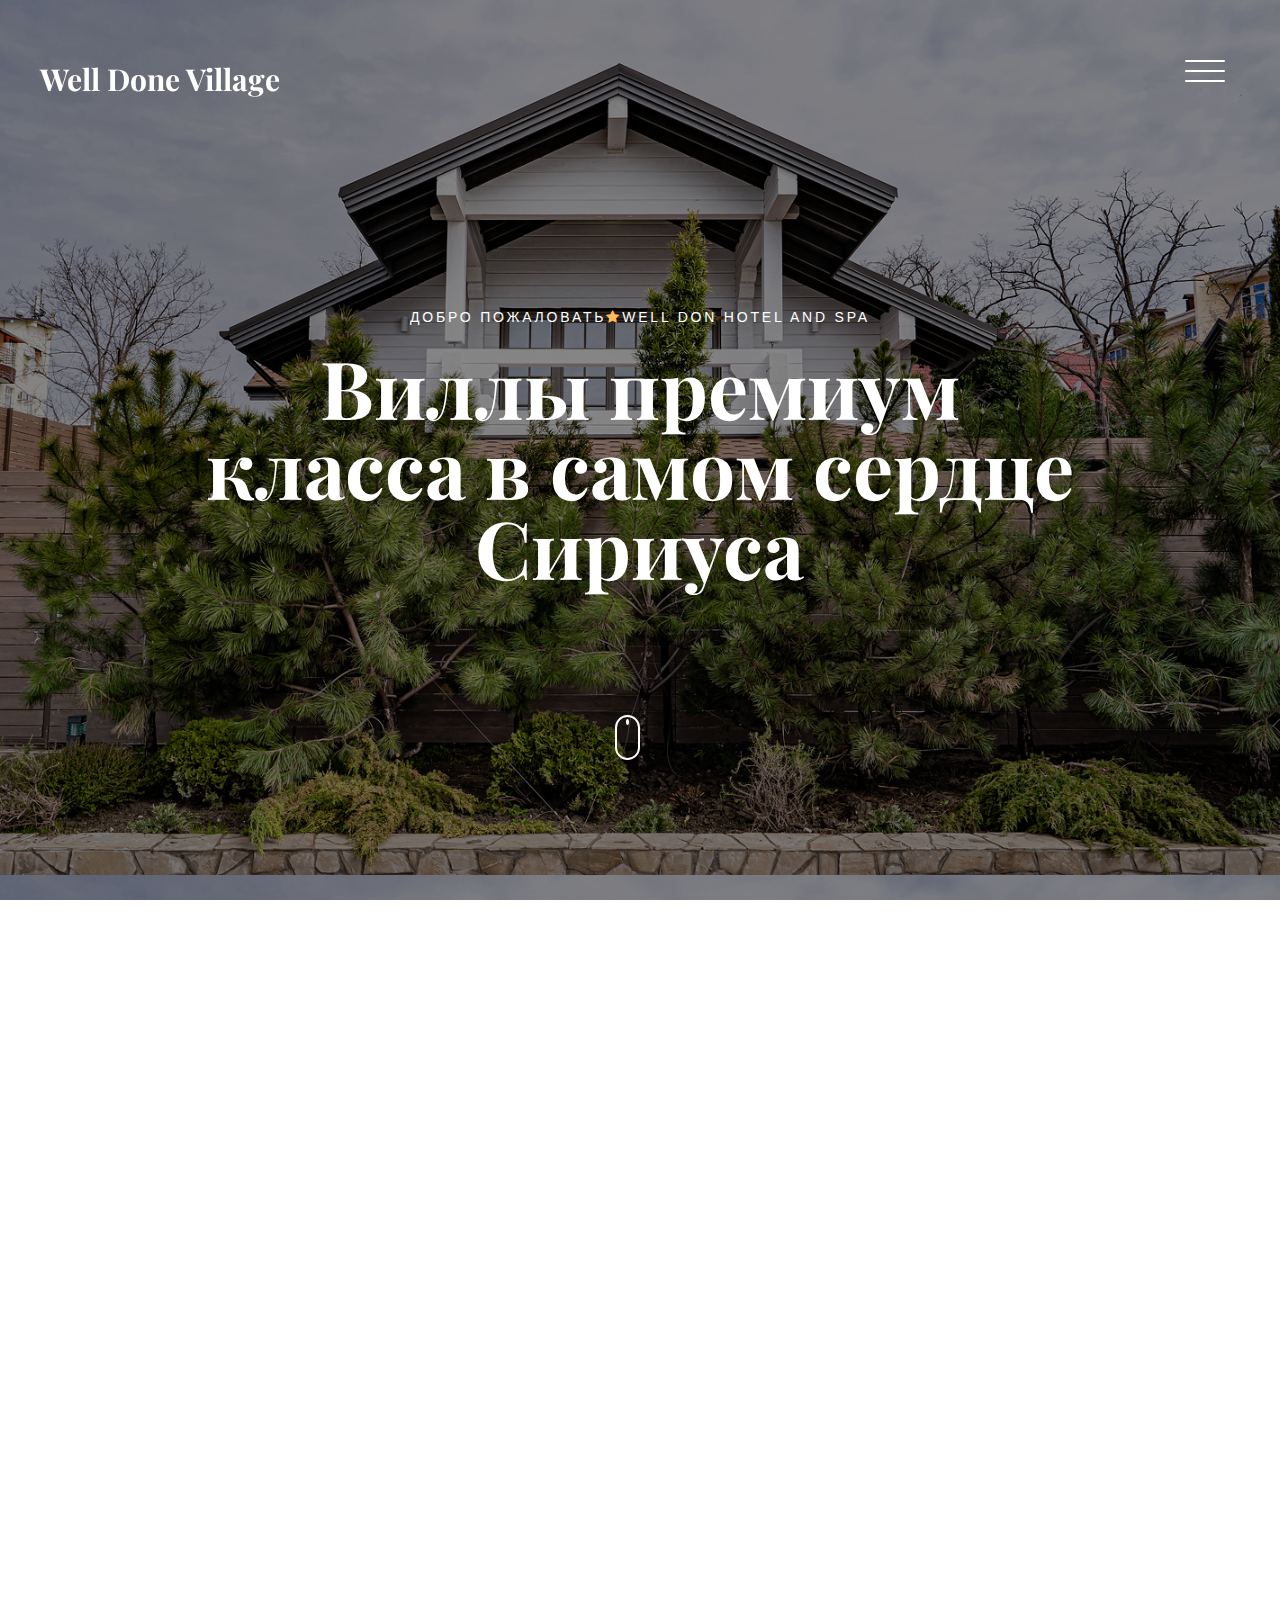
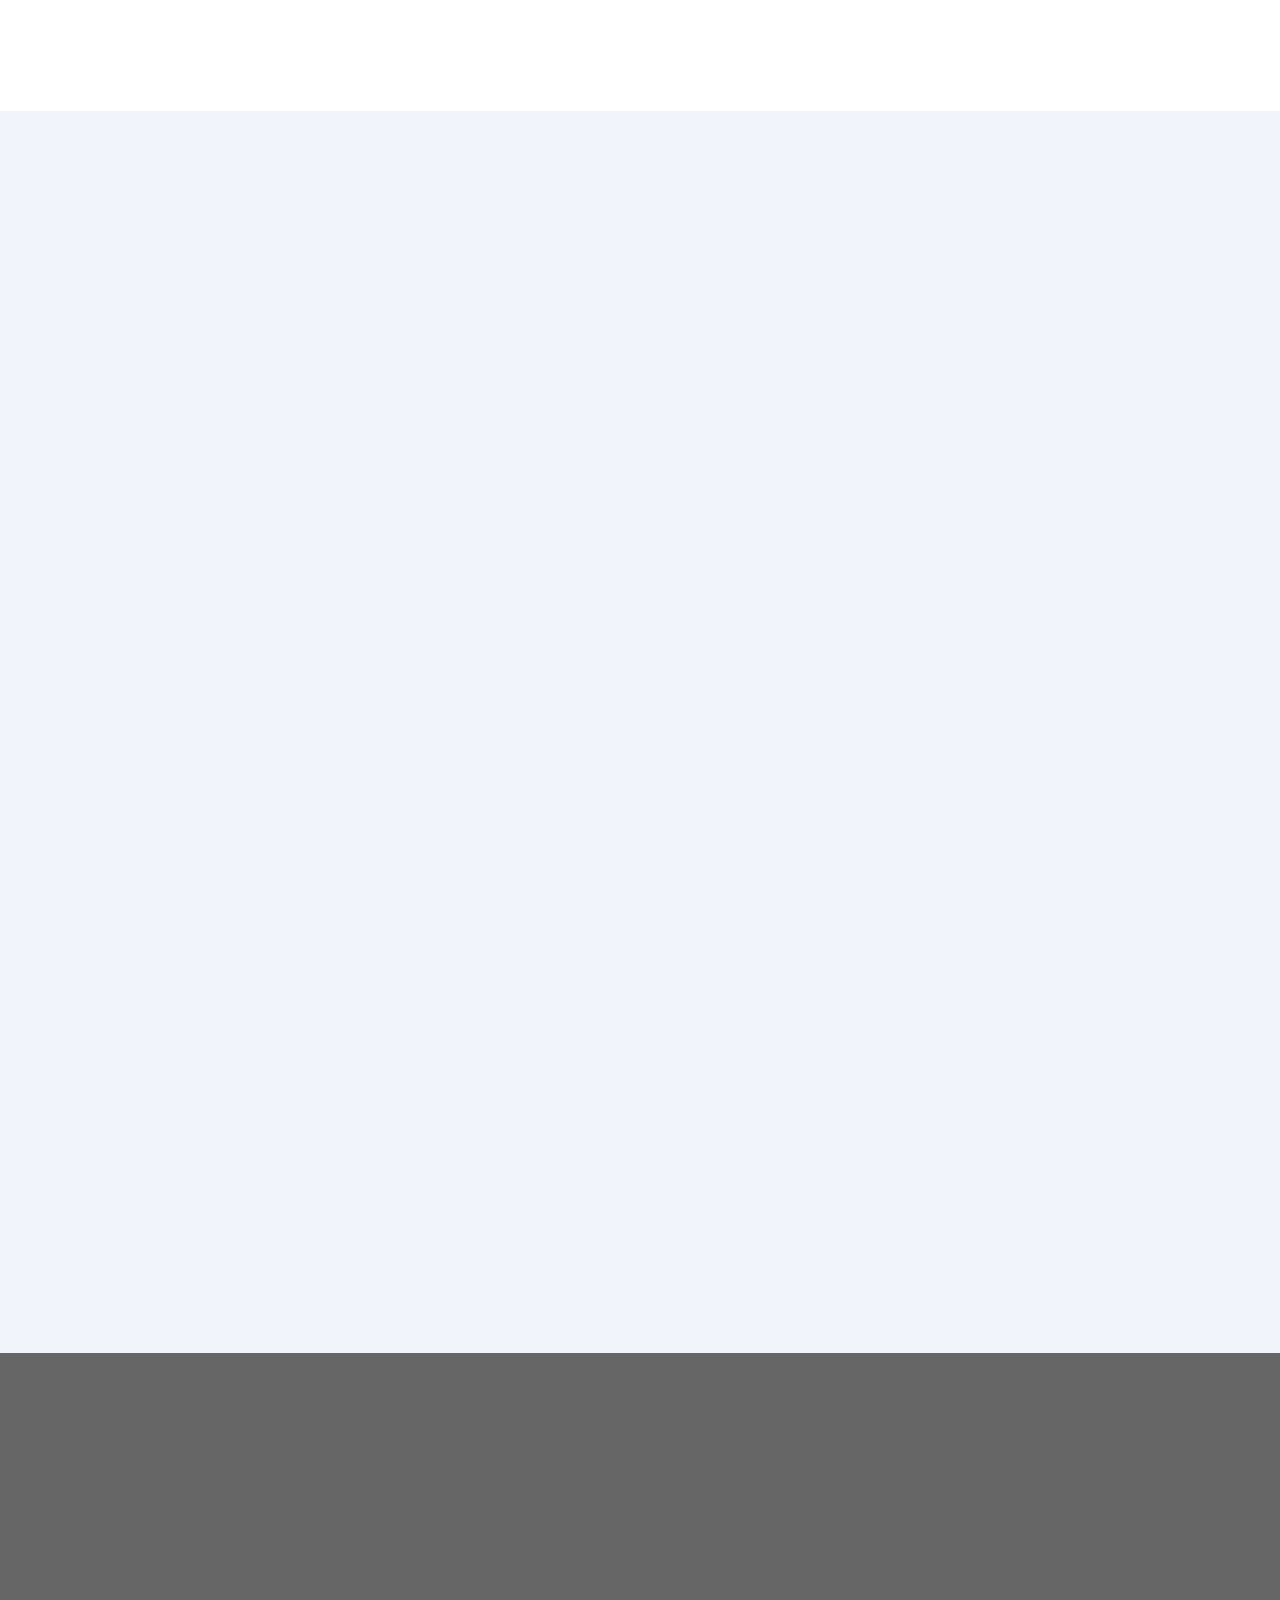
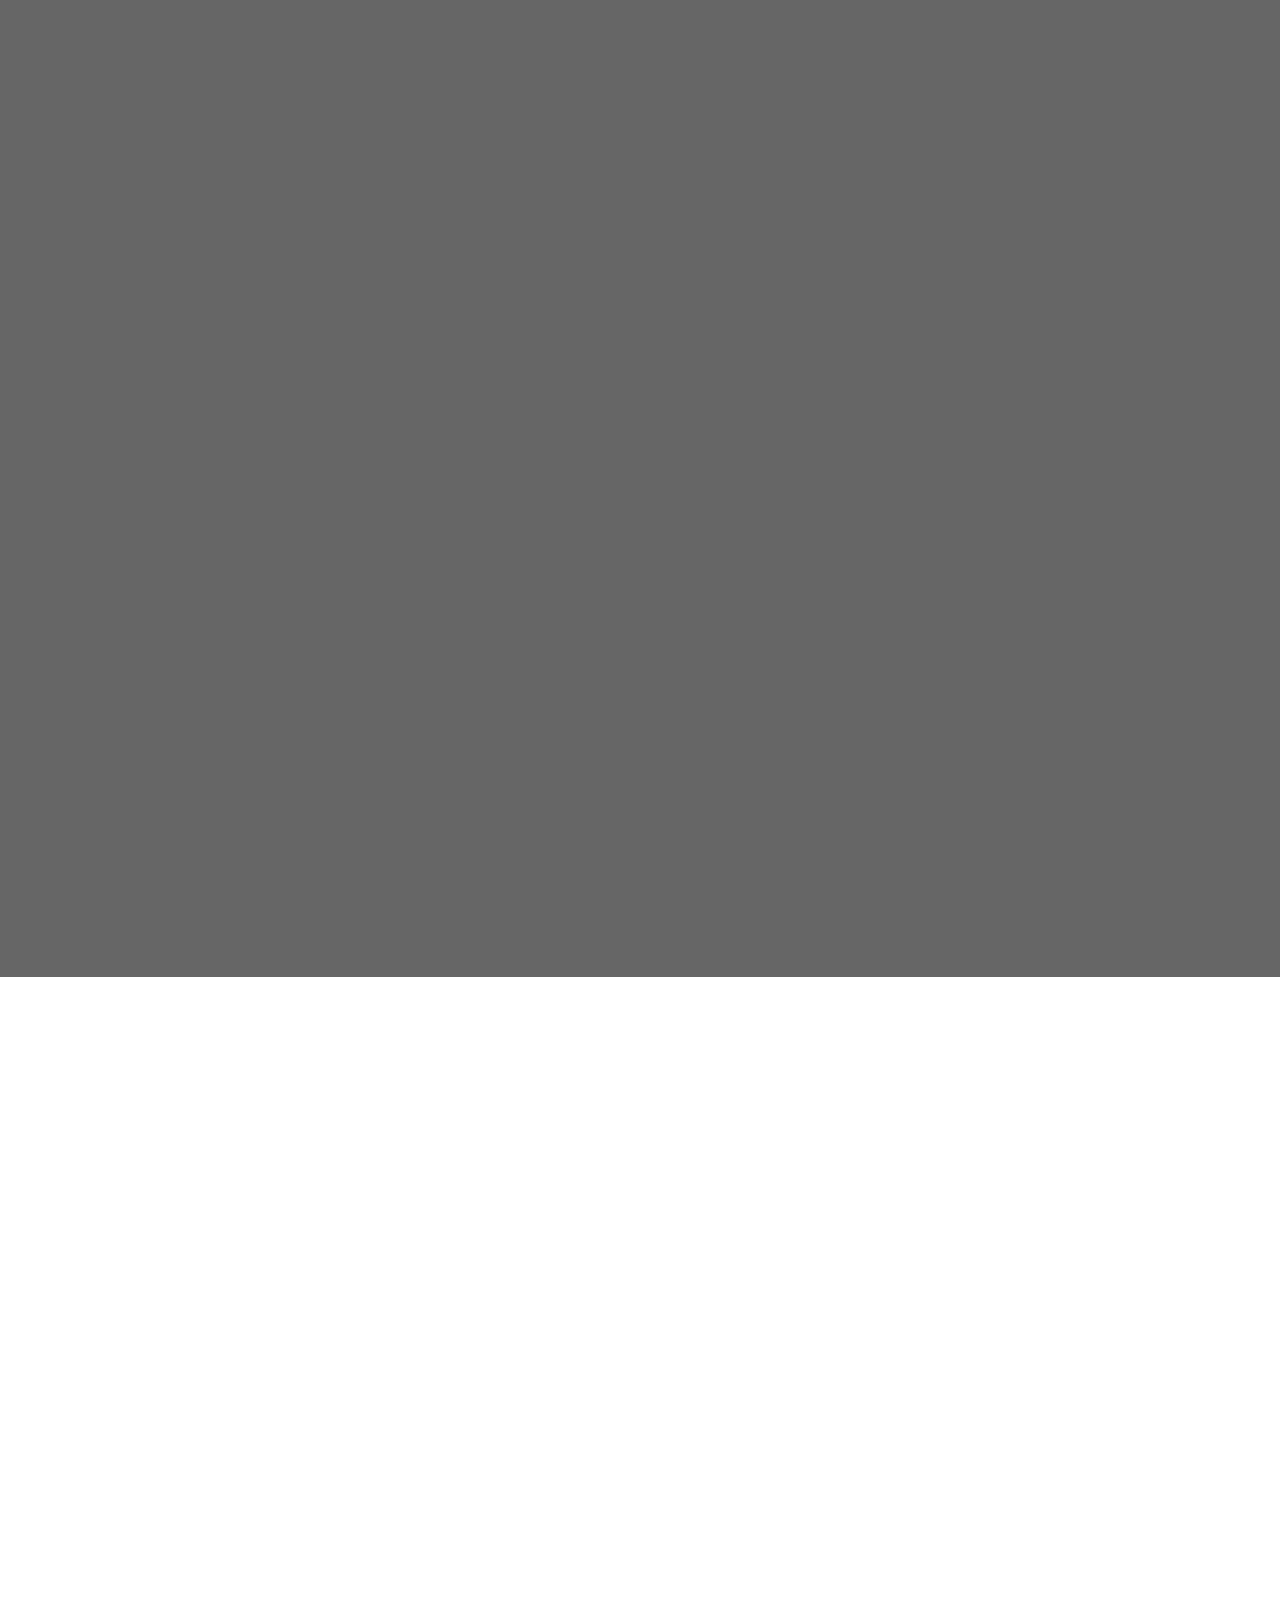
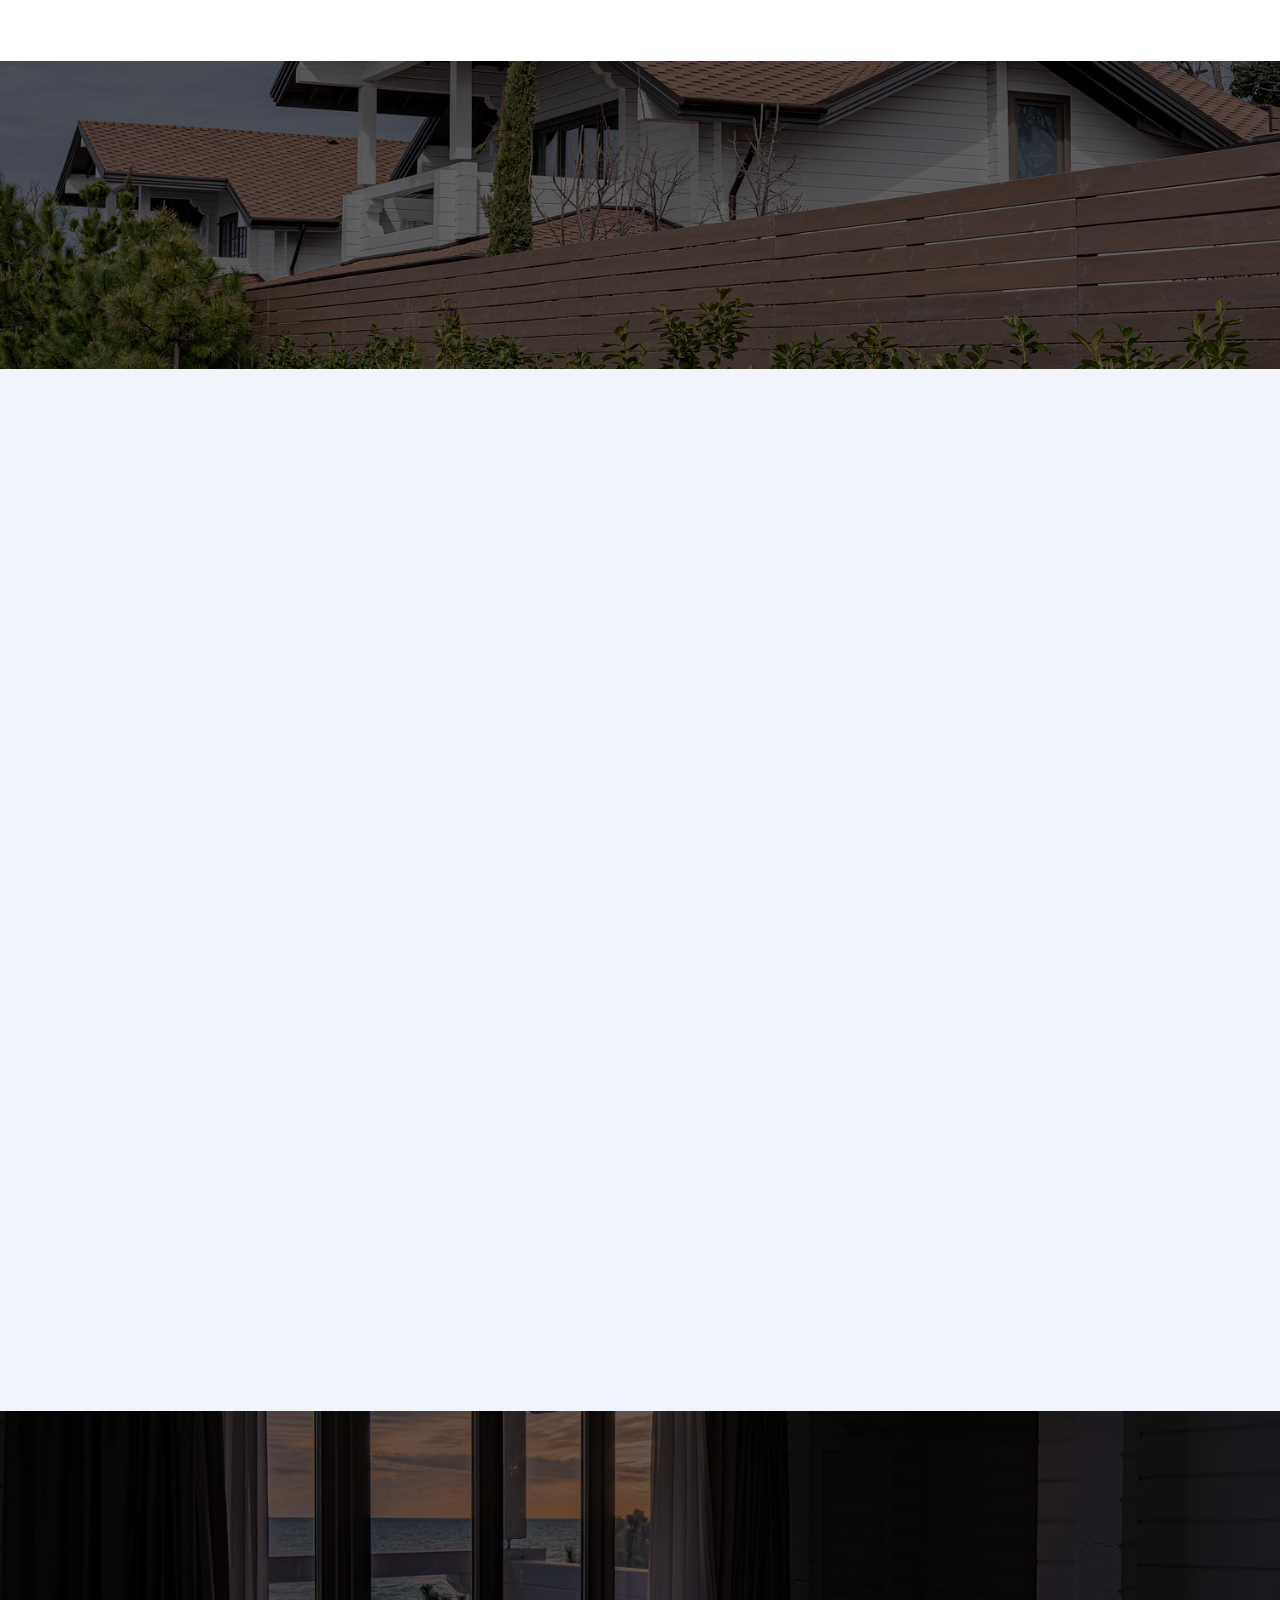
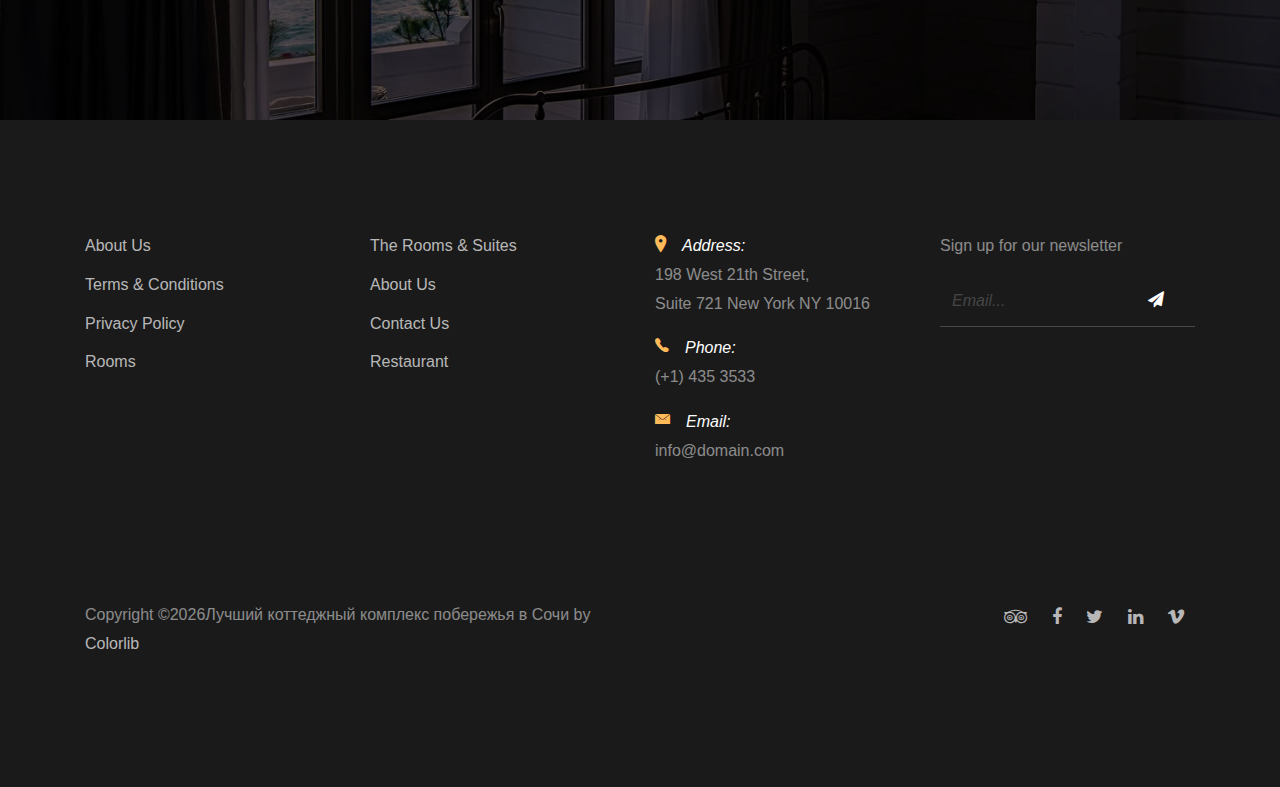
==== index.html @ f14e50c4 "first commit" ====
<!DOCTYPE HTML>
<html>

<head>
  <meta charset="utf-8">
  <meta http-equiv="X-UA-Compatible" content="IE=edge">
  <title>Коттеджи | Well Done Hotel</title>
  <meta name="viewport" content="width=device-width, initial-scale=1, shrink-to-fit=no">
  <meta name="description" content="" />
  <meta name="keywords" content="" />
  <meta name="author" content="" />
  <link rel="shortcut icon" href="./images/well_don_ico.ico" type="image/x-icon">
  <link rel="stylesheet" type="text/css"
    href="//fonts.googleapis.com/css?family=|Roboto+Sans:400,700|Playfair+Display:400,700">

  <link rel="stylesheet" href="css/bootstrap.min.css">
  <link rel="stylesheet" href="css/animate.css">
  <link rel="stylesheet" href="css/owl.carousel.min.css">
  <link rel="stylesheet" href="css/aos.css">
  <link rel="stylesheet" href="css/bootstrap-datepicker.css">
  <link rel="stylesheet" href="css/jquery.timepicker.css">
  <link rel="stylesheet" href="css/fancybox.min.css">

  <link rel="stylesheet" href="fonts/ionicons/css/ionicons.min.css">
  <link rel="stylesheet" href="fonts/fontawesome/css/font-awesome.min.css">

  <!-- Theme Style -->
  <link rel="stylesheet" href="css/style.css">
</head>

  <body>
    
    <header class="site-header js-site-header">
      <div class="container-fluid">
        <div class="row align-items-center">
          <div class="col-6 col-lg-4 site-logo" data-aos="fade"><a href="index.html">Well Done Village</a></div>
          <div class="col-6 col-lg-8">


            <div class="site-menu-toggle js-site-menu-toggle"  data-aos="fade">
              <span></span>
              <span></span>
              <span></span>
            </div>
            <!-- END menu-toggle -->

            <div class="site-navbar js-site-navbar">
              <nav role="navigation">
                <div class="container">
                  <div class="row full-height align-items-center">
                    <div class="col-md-6 mx-auto">
                      <ul class="list-unstyled menu">
                        <li class="active"><a href="index.html">Главная</a></li>
                        <li><a href="rooms.html">Коттеджи</a></li>
                        <li><a href="about.html">О комплексе</a></li>
                        <li><a href="events.html">Услуги Бани</a></li>
                        <li><a href="contact.html">Контакты </a></li>
                        <li><a href="reservation.html">Бронирование</a></li>
                      </ul>
                    </div>
                  </div>
                </div>
              </nav>
            </div>
          </div>
        </div>
      </div>
    </header>
    <!-- END head -->

    <section class="site-hero overlay"
    style=" background-position: center; background-attachment: scroll; background-size: cover; background-image: url(images/BGHOME.jpg)"
    data-stellar-background-ratio="0.5">
    <div class="container">
      <div class="container">
        <div class="row site-hero-inner justify-content-center align-items-center">
          <div class="col-md-10 text-center" data-aos="fade-up">
            <span class="custom-caption text-uppercase text-white d-block  mb-3">Добро пожаловать<span
                class="fa fa-star text-primary"></span>Well Don Hotel and SPA</span>
            <h1 class="heading">Виллы премиум класса в самом сердце Сириуса</h1>
          </div>
        </div>
      </div>

      <a class="mouse smoothscroll" href="#next">
        <div class="mouse-icon">
          <span class="mouse-wheel"></span>
        </div>
      </a>
  </section>
    <!-- END section -->

    
    <section class="section">
      <div class="container">
        <div class="row justify-content-center text-center mb-5">
          <div class="col-md-7">
            <h2 class="heading" data-aos="fade-up">Rooms &amp; Suites</h2>
            <p data-aos="fade-up" data-aos-delay="100">Far far away, behind the word mountains, far from the countries Vokalia and Consonantia, there live the blind texts. Separated they live in Bookmarksgrove right at the coast of the Semantics, a large language ocean.</p>
          </div>
        </div>
        <div class="row">
          <div class="col-md-6 col-lg-4" data-aos="fade-up">
            <a href="#" class="room">
              <figure class="img-wrap">
                <img src="images/rooms 1.jpg" alt="Free website template" class="img-fluid mb-3">
              </figure>
              <div class="p-3 text-center room-info">
                <h2>Single Room</h2>
                <span class="text-uppercase letter-spacing-1">90$ / per night</span>
              </div>
            </a>
          </div>

          <div class="col-md-6 col-lg-4" data-aos="fade-up">
            <a href="#" class="room">
              <figure class="img-wrap">
                <img src="images/rooms 2.jpg" alt="Free website template" class="img-fluid mb-3">
              </figure>
              <div class="p-3 text-center room-info">
                <h2>Family Room</h2>
                <span class="text-uppercase letter-spacing-1">120$ / per night</span>
              </div>
            </a>
          </div>

          <div class="col-md-6 col-lg-4" data-aos="fade-up">
            <a href="#" class="room">
              <figure class="img-wrap">
                <img src="images/rooms 3.jpg" alt="Free website template" class="img-fluid mb-3">
              </figure>
              <div class="p-3 text-center room-info">
                <h2>Presidential Room</h2>
                <span class="text-uppercase letter-spacing-1">250$ / per night</span>
              </div>
            </a>
          </div>


        </div>
      </div>
    </section>
    
    
    <section class="section slider-section bg-light">
      <div class="container">
        <div class="row justify-content-center text-center mb-5">
          <div class="col-md-7">
            <h2 class="heading" data-aos="fade-up">Photos</h2>
            <p data-aos="fade-up" data-aos-delay="100">Far far away, behind the word mountains, far from the countries Vokalia and Consonantia, there live the blind texts. Separated they live in Bookmarksgrove right at the coast of the Semantics, a large language ocean.</p>
          </div>
        </div>
        <div class="row">
          <div class="col-md-12">
            <div class="home-slider major-caousel owl-carousel mb-5" data-aos="fade-up" data-aos-delay="200">
              <div class="slider-item">
                <a href="images/slider 10.JPG" data-fancybox="images" data-caption="Caption for this image"><img src="images/slider 10.JPG" alt="Image placeholder" class="img-fluid"></a>
              </div>
              <div class="slider-item">
                <a href="images/rooms 2.jpg" data-fancybox="images" data-caption="Caption for this image"><img src="images/rooms 2.jpg" alt="Image placeholder" class="img-fluid"></a>
              </div>
              <div class="slider-item">
                <a href="images/rooms 3.jpg" data-fancybox="images" data-caption="Caption for this image"><img src="images/rooms 3.jpg" alt="Image placeholder" class="img-fluid"></a>
              </div>
              <div class="slider-item">
                <a href="images/compressed/_MG_0356-1.jpg" data-fancybox="images" data-caption="Caption for this image"><img src="images/compressed/_MG_0356-1.jpg" alt="Image placeholder" class="img-fluid"></a>
              </div>
              <div class="slider-item">
                <a href="images/slider  5.jpg" data-fancybox="images" data-caption="Caption for this image"><img src="images/slider  5.jpg" alt="Image placeholder" class="img-fluid"></a>
              </div>
              <div class="slider-item">
                <a href="images/S4.jpg" data-fancybox="images" data-caption="Caption for this image"><img src="images/S4.jpg" alt="Image placeholder" class="img-fluid"></a>
              </div>
              <div class="slider-item">
                <a href="images/slider  9.jpg" data-fancybox="images" data-caption="Caption for this image"><img src="images/slider  9.jpg" alt="Image placeholder" class="img-fluid"></a>
              </div>
              <div class="slider-item">
                <a href="images/slider 2.jpg" data-fancybox="images" data-caption="Caption for this image"><img src="images/slider 2.jpg" alt="Image placeholder" class="img-fluid"></a>
              </div>
              <div class="slider-item">
                <a href="images/S9.jpg" data-fancybox="images" data-caption="Caption for this image"><img src="images/S9.jpg" alt="Image placeholder" class="img-fluid"></a>
              </div>
              <div class="slider-item">
                <a href="images/_sunrise_.jpg" data-fancybox="images" data-caption="Caption for this image"><img src="images/_sunrise_.jpg" alt="Image placeholder" class="img-fluid"></a>
              </div>
              <div class="slider-item">
                <a href="images/rooms 1.jpg" data-fancybox="images" data-caption="Caption for this image"><img src="images/rooms 1.jpg" alt="Image placeholder" class="img-fluid"></a>
              </div>
              <div class="slider-item">
                <a href="images/slider 15.jpg" data-fancybox="images" data-caption="Caption for this image"><img src="images/slider 15.jpg" alt="Image placeholder" class="img-fluid"></a>
              </div>
              <div class="slider-item">
                <a href="images/slider 11.jpg" data-fancybox="images" data-caption="Caption for this image"><img src="images/slider 11.jpg" alt="Image placeholder" class="img-fluid"></a>
              </div>
              <div class="slider-item">
                <a href="images/compressed/_MG_7942.jpg" data-fancybox="images" data-caption="Caption for this image"><img src="images/compressed/_MG_7942.jpg" alt="Image placeholder" class="img-fluid"></a>
              </div>
        
              

              

            </div>
            <!-- END slider -->
          </div>
        
        </div>
      </div>
    </section>
    <!-- END section -->
    
    <section class="section bg-image overlay" style="background-image: url('images/DSC_2118.jpg');">
      <div class="container">
        <div class="row justify-content-center text-center mb-5">
          <div class="col-md-7">
            <h2 class="heading text-white" data-aos="fade">Our Restaurant Menu</h2>
            <p class="text-white" data-aos="fade" data-aos-delay="100">Far far away, behind the word mountains, far from the countries Vokalia and Consonantia, there live the blind texts. Separated they live in Bookmarksgrove right at the coast of the Semantics, a large language ocean.</p>
          </div>
        </div>
        <div class="food-menu-tabs" data-aos="fade">
          <ul class="nav nav-tabs mb-5" id="myTab" role="tablist">
            <li class="nav-item">
              <a class="nav-link active letter-spacing-2" id="mains-tab" data-toggle="tab" href="#mains" role="tab" aria-controls="mains" aria-selected="true">Mains</a>
            </li>
            <li class="nav-item">
              <a class="nav-link letter-spacing-2" id="desserts-tab" data-toggle="tab" href="#desserts" role="tab" aria-controls="desserts" aria-selected="false">Desserts</a>
            </li>
            <li class="nav-item">
              <a class="nav-link letter-spacing-2" id="drinks-tab" data-toggle="tab" href="#drinks" role="tab" aria-controls="drinks" aria-selected="false">Drinks</a>
            </li>
          </ul>
          <div class="tab-content py-5" id="myTabContent">
            
            
            <div class="tab-pane fade show active text-left" id="mains" role="tabpanel" aria-labelledby="mains-tab">
              <div class="row">
                <div class="col-md-6">
                  <div class="food-menu mb-5">
                    <span class="d-block text-primary h4 mb-3">$20.00</span>
                    <h3 class="text-white"><a href="#" class="text-white">Murgh Tikka Masala</a></h3>
                    <p class="text-white text-opacity-7">Far far away, behind the word mountains, far from the countries Vokalia and Consonantia, there live the blind texts.</p>
                  </div>
                  <div class="food-menu mb-5">
                    <span class="d-block text-primary h4 mb-3">$35.00</span>
                    <h3 class="text-white"><a href="#" class="text-white">Fish Moilee</a></h3>
                    <p class="text-white text-opacity-7">Far far away, behind the word mountains, far from the countries Vokalia and Consonantia, there live the blind texts.</p>
                  </div>
                  <div class="food-menu mb-5">
                    <span class="d-block text-primary h4 mb-3">$15.00</span>
                    <h3 class="text-white"><a href="#" class="text-white">Safed Gosht</a></h3>
                    <p class="text-white text-opacity-7">Far far away, behind the word mountains, far from the countries Vokalia and Consonantia, there live the blind texts.</p>
                  </div>
                </div>
                <div class="col-md-6">
                  <div class="food-menu mb-5">
                    <span class="d-block text-primary h4 mb-3">$10.00</span>
                    <h3 class="text-white"><a href="#" class="text-white">French Toast Combo</a></h3>
                    <p class="text-white text-opacity-7">Far far away, behind the word mountains, far from the countries Vokalia and Consonantia, there live the blind texts.</p>
                  </div>
                  <div class="food-menu mb-5">
                    <span class="d-block text-primary h4 mb-3">$8.35</span>
                    <h3 class="text-white"><a href="#" class="text-white">Vegie Omelet</a></h3>
                    <p class="text-white text-opacity-7">Far far away, behind the word mountains, far from the countries Vokalia and Consonantia, there live the blind texts.</p>
                  </div>
                  <div class="food-menu mb-5">
                    <span class="d-block text-primary h4 mb-3">$22.00</span>
                    <h3 class="text-white"><a href="#" class="text-white">Chorizo &amp; Egg Omelet</a></h3>
                    <p class="text-white text-opacity-7">Far far away, behind the word mountains, far from the countries Vokalia and Consonantia, there live the blind texts.</p>
                  </div>
                </div>
              </div>
              

            </div> <!-- .tab-pane -->

            <div class="tab-pane fade text-left" id="desserts" role="tabpanel" aria-labelledby="desserts-tab">
              <div class="row">
                <div class="col-md-6">
                  <div class="food-menu mb-5">
                    <span class="d-block text-primary h4 mb-3">$11.00</span>
                    <h3 class="text-white"><a href="#" class="text-white">Banana Split</a></h3>
                    <p class="text-white text-opacity-7">Far far away, behind the word mountains, far from the countries Vokalia and Consonantia, there live the blind texts.</p>
                  </div>
                  <div class="food-menu mb-5">
                    <span class="d-block text-primary h4 mb-3">$72.00</span>
                    <h3 class="text-white"><a href="#" class="text-white">Sticky Toffee Pudding</a></h3>
                    <p class="text-white text-opacity-7">Far far away, behind the word mountains, far from the countries Vokalia and Consonantia, there live the blind texts.</p>
                  </div>
                  <div class="food-menu mb-5">
                    <span class="d-block text-primary h4 mb-3">$26.00</span>
                    <h3 class="text-white"><a href="#" class="text-white">Pecan</a></h3>
                    <p class="text-white text-opacity-7">Far far away, behind the word mountains, far from the countries Vokalia and Consonantia, there live the blind texts.</p>
                  </div>
                </div>
                <div class="col-md-6">
                  <div class="food-menu mb-5">
                    <span class="d-block text-primary h4 mb-3">$42.00</span>
                    <h3 class="text-white"><a href="#" class="text-white">Apple Strudel</a></h3>
                    <p class="text-white text-opacity-7">Far far away, behind the word mountains, far from the countries Vokalia and Consonantia, there live the blind texts.</p>
                  </div>
                  <div class="food-menu mb-5">
                    <span class="d-block text-primary h4 mb-3">$7.35</span>
                    <h3 class="text-white"><a href="#" class="text-white">Pancakes</a></h3>
                    <p class="text-white text-opacity-7">Far far away, behind the word mountains, far from the countries Vokalia and Consonantia, there live the blind texts.</p>
                  </div>
                  <div class="food-menu mb-5">
                    <span class="d-block text-primary h4 mb-3">$22.00</span>
                    <h3 class="text-white"><a href="#" class="text-white">Ice Cream Sundae</a></h3>
                    <p class="text-white text-opacity-7">Far far away, behind the word mountains, far from the countries Vokalia and Consonantia, there live the blind texts.</p>
                  </div>
                </div>
              </div>
            </div> <!-- .tab-pane -->
            <div class="tab-pane fade text-left" id="drinks" role="tabpanel" aria-labelledby="drinks-tab">
              <div class="row">
                <div class="col-md-6">
                  <div class="food-menu mb-5">
                    <span class="d-block text-primary h4 mb-3">$32.00</span>
                    <h3 class="text-white"><a href="#" class="text-white">Spring Water</a></h3>
                    <p class="text-white text-opacity-7">Far far away, behind the word mountains, far from the countries Vokalia and Consonantia, there live the blind texts.</p>
                  </div>
                  <div class="food-menu mb-5">
                    <span class="d-block text-primary h4 mb-3">$14.00</span>
                    <h3 class="text-white"><a href="#" class="text-white">Coke, Diet Coke, Coke Zero</a></h3>
                    <p class="text-white text-opacity-7">Far far away, behind the word mountains, far from the countries Vokalia and Consonantia, there live the blind texts.</p>
                  </div>
                  <div class="food-menu mb-5">
                    <span class="d-block text-primary h4 mb-3">$93.00</span>
                    <h3 class="text-white"><a href="#" class="text-white">Orange Fanta</a></h3>
                    <p class="text-white text-opacity-7">Far far away, behind the word mountains, far from the countries Vokalia and Consonantia, there live the blind texts.</p>
                  </div>
                </div>
                <div class="col-md-6">
                  <div class="food-menu mb-5">
                    <span class="d-block text-primary h4 mb-3">$18.00</span>
                    <h3 class="text-white"><a href="#" class="text-white">Lemonade, Lemon Squash</a></h3>
                    <p class="text-white text-opacity-7">Far far away, behind the word mountains, far from the countries Vokalia and Consonantia, there live the blind texts.</p>
                  </div>
                  <div class="food-menu mb-5">
                    <span class="d-block text-primary h4 mb-3">$38.35</span>
                    <h3 class="text-white"><a href="#" class="text-white">Sparkling Mineral Water</a></h3>
                    <p class="text-white text-opacity-7">Far far away, behind the word mountains, far from the countries Vokalia and Consonantia, there live the blind texts.</p>
                  </div>
                  <div class="food-menu mb-5">
                    <span class="d-block text-primary h4 mb-3">$69.00</span>
                    <h3 class="text-white"><a href="#" class="text-white">Lemon, Lime &amp; Bitters</a></h3>
                    <p class="text-white text-opacity-7">Far far away, behind the word mountains, far from the countries Vokalia and Consonantia, there live the blind texts.</p>
                  </div>
                </div>
              </div>
            </div> <!-- .tab-pane -->
          </div>
        </div>
      </div>
    </section>
    
    <!-- END section -->
    <section class="section testimonial-section">
      <div class="container">
        <div class="row justify-content-center text-center mb-5">
          <div class="col-md-7">
            <h2 class="heading" data-aos="fade-up">People Says</h2>
          </div>
        </div>
        <div class="row">
          <div class="js-carousel-2 owl-carousel mb-5" data-aos="fade-up" data-aos-delay="200">
            
            <div class="testimonial text-center slider-item">
              <div class="author-image mb-3">
                <img src="images/person_1.jpg" alt="Image placeholder" class="rounded-circle mx-auto">
              </div>
              <blockquote>

                <p>&ldquo;A small river named Duden flows by their place and supplies it with the necessary regelialia. It is a paradisematic country, in which roasted parts of sentences fly into your mouth.&rdquo;</p>
              </blockquote>
              <p><em>&mdash; Jean Smith</em></p>
            </div> 

            <div class="testimonial text-center slider-item">
              <div class="author-image mb-3">
                <img src="images/person_2.jpg" alt="Image placeholder" class="rounded-circle mx-auto">
              </div>
              <blockquote>
                <p>&ldquo;Even the all-powerful Pointing has no control about the blind texts it is an almost unorthographic life One day however a small line of blind text by the name of Lorem Ipsum decided to leave for the far World of Grammar.&rdquo;</p>
              </blockquote>
              <p><em>&mdash; John Doe</em></p>
            </div>

            <div class="testimonial text-center slider-item">
              <div class="author-image mb-3">
                <img src="images/person_3.jpg" alt="Image placeholder" class="rounded-circle mx-auto">
              </div>
              <blockquote>

                <p>&ldquo;When she reached the first hills of the Italic Mountains, she had a last view back on the skyline of her hometown Bookmarksgrove, the headline of Alphabet Village and the subline of her own road, the Line Lane.&rdquo;</p>
              </blockquote>
              <p><em>&mdash; John Doe</em></p>
            </div>


            <div class="testimonial text-center slider-item">
              <div class="author-image mb-3">
                <img src="images/person_1.jpg" alt="Image placeholder" class="rounded-circle mx-auto">
              </div>
              <blockquote>

                <p>&ldquo;A small river named Duden flows by their place and supplies it with the necessary regelialia. It is a paradisematic country, in which roasted parts of sentences fly into your mouth.&rdquo;</p>
              </blockquote>
              <p><em>&mdash; Jean Smith</em></p>
            </div> 

            <div class="testimonial text-center slider-item">
              <div class="author-image mb-3">
                <img src="images/person_2.jpg" alt="Image placeholder" class="rounded-circle mx-auto">
              </div>
              <blockquote>
                <p>&ldquo;Even the all-powerful Pointing has no control about the blind texts it is an almost unorthographic life One day however a small line of blind text by the name of Lorem Ipsum decided to leave for the far World of Grammar.&rdquo;</p>
              </blockquote>
              <p><em>&mdash; John Doe</em></p>
            </div>

            <div class="testimonial text-center slider-item">
              <div class="author-image mb-3">
                <img src="images/person_3.jpg" alt="Image placeholder" class="rounded-circle mx-auto">
              </div>
              <blockquote>

                <p>&ldquo;When she reached the first hills of the Italic Mountains, she had a last view back on the skyline of her hometown Bookmarksgrove, the headline of Alphabet Village and the subline of her own road, the Line Lane.&rdquo;</p>
              </blockquote>
              <p><em>&mdash; John Doe</em></p>
            </div>

          </div>
            <!-- END slider -->
        </div>

      </div>
    </section>

    
    <section class="section bg-image  overlay" style=" background-attachment: scroll; background-size: cover; background-position: center;background-image: url('images/s5.jpg')">
      <div class="container">
        <div class="row align-items-center">
          <div class="col-12 col-md-6 text-center mb-4 mb-md-0 text-md-left" data-aos="fade-up">
            <h2 class="text-white font-weight-bold">
              Лучший коттеджный комплекс побережья в Сочи
            </h2>
          </div>
          <div class="col-12 col-md-6 text-center text-md-right" data-aos="fade-up" data-aos-delay="200">
            <a href="reservation.html" class="btn btn-outline-white-primary py-3 text-white px-5">Бронировать сейчас</a>
          </div>
        </div>
      </div>
    </section>


    

    <section class="section blog-post-entry bg-light">
      <div class="container">
        <div class="row justify-content-center text-center mb-5">
          <div class="col-md-7">
            <h2 class="heading" data-aos="fade-up">Events</h2>
            <p data-aos="fade-up">Far far away, behind the word mountains, far from the countries Vokalia and Consonantia, there live the blind texts. Separated they live in Bookmarksgrove right at the coast of the Semantics, a large language ocean.</p>
          </div>
        </div>
        <div class="row">
          <div class="col-lg-4 col-md-6 col-sm-6 col-12 post" data-aos="fade-up" data-aos-delay="100">

            <div class="media media-custom d-block mb-4 h-100">
              <a href="#" class="mb-4 d-block"><img src="images/img_1.jpg" alt="Image placeholder" class="img-fluid"></a>
              <div class="media-body">
                <span class="meta-post">February 26, 2018</span>
                <h2 class="mt-0 mb-3"><a href="#">Travel Hacks to Make Your Flight More Comfortable</a></h2>
                <p>Far far away, behind the word mountains, far from the countries Vokalia and Consonantia, there live the blind texts.</p>
              </div>
            </div>

          </div>
          <div class="col-lg-4 col-md-6 col-sm-6 col-12 post" data-aos="fade-up" data-aos-delay="200">
            <div class="media media-custom d-block mb-4 h-100">
              <a href="#" class="mb-4 d-block"><img src="images/img_2.jpg" alt="Image placeholder" class="img-fluid"></a>
              <div class="media-body">
                <span class="meta-post">February 26, 2018</span>
                <h2 class="mt-0 mb-3"><a href="#">5 Job Types That Aallow You To Earn As You Travel The World</a></h2>
                <p>Separated they live in Bookmarksgrove right at the coast of the Semantics, a large language ocean.</p>
              </div>
            </div>
          </div>
          <div class="col-lg-4 col-md-6 col-sm-6 col-12 post" data-aos="fade-up" data-aos-delay="300">
            <div class="media media-custom d-block mb-4 h-100">
              <a href="#" class="mb-4 d-block"><img src="images/img_3.jpg" alt="Image placeholder" class="img-fluid"></a>
              <div class="media-body">
                <span class="meta-post">February 26, 2018</span>
                <h2 class="mt-0 mb-3"><a href="#">30 Great Ideas On Gifts For Travelers</a></h2>
                <p>A small river named Duden flows by their place and supplies it with the necessary regelialia. t is a paradisematic country, in which roasted parts of sentences.</p>
              </div>
            </div>
          </div>
        </div>
      </div>
    </section>

    <section class="section bg-image  overlay" style=" background-attachment: scroll; background-size: cover; background-position: center;background-image: url('images/__00146.jpg')">
      <div class="container">
        <div class="row align-items-center">
          <div class="col-12 col-md-6 text-center mb-4 mb-md-0 text-md-left" data-aos="fade-up">
            <h2 class="text-white font-weight-bold">
              Лучший коттеджный комплекс побережья в Сочи
            </h2>
          </div>
          <div class="col-12 col-md-6 text-center text-md-right" data-aos="fade-up" data-aos-delay="200">
            <a href="reservation.html" class="btn btn-outline-white-primary py-3 text-white px-5">Бронировать сейчас</a>
          </div>
        </div>
      </div>
    </section>


    

    <footer class="section footer-section">
      <div class="container">
        <div class="row mb-4">
          <div class="col-md-3 mb-5">
            <ul class="list-unstyled link">
              <li><a href="#">About Us</a></li>
              <li><a href="#">Terms &amp; Conditions</a></li>
              <li><a href="#">Privacy Policy</a></li>
             <li><a href="#">Rooms</a></li>
            </ul>
          </div>
          <div class="col-md-3 mb-5">
            <ul class="list-unstyled link">
              <li><a href="#">The Rooms &amp; Suites</a></li>
              <li><a href="#">About Us</a></li>
              <li><a href="#">Contact Us</a></li>
              <li><a href="#">Restaurant</a></li>
            </ul>
          </div>
          <div class="col-md-3 mb-5 pr-md-5 contact-info">
            <!-- <li>198 West 21th Street, <br> Suite 721 New York NY 10016</li> -->
            <p><span class="d-block"><span class="ion-ios-location h5 mr-3 text-primary"></span>Address:</span> <span> 198 West 21th Street, <br> Suite 721 New York NY 10016</span></p>
            <p><span class="d-block"><span class="ion-ios-telephone h5 mr-3 text-primary"></span>Phone:</span> <span> (+1) 435 3533</span></p>
            <p><span class="d-block"><span class="ion-ios-email h5 mr-3 text-primary"></span>Email:</span> <span> info@domain.com</span></p>
          </div>
          <div class="col-md-3 mb-5">
            <p>Sign up for our newsletter</p>
            <form action="#" class="footer-newsletter">
              <div class="form-group">
                <input type="email" class="form-control" placeholder="Email...">
                <button type="submit" class="btn"><span class="fa fa-paper-plane"></span></button>
              </div>
            </form>
          </div>
        </div>
        <div class="row pt-5">
          <p class="col-md-6 text-left">
            <!-- Link back to Colorlib can't be removed. Template is licensed under CC BY 3.0. -->
            Copyright &copy;<script>document.write(new Date().getFullYear());</script>Лучший коттеджный комплекс побережья в Сочи <i class="icon-heart-o" aria-hidden="true"></i> by <a href="https://colorlib.com" target="_blank" >Colorlib</a>
            <!-- Link back to Colorlib can't be removed. Template is licensed under CC BY 3.0. -->
          </p>
            
          <p class="col-md-6 text-right social">
            <a href="#"><span class="fa fa-tripadvisor"></span></a>
            <a href="#"><span class="fa fa-facebook"></span></a>
            <a href="#"><span class="fa fa-twitter"></span></a>
            <a href="#"><span class="fa fa-linkedin"></span></a>
            <a href="#"><span class="fa fa-vimeo"></span></a>
          </p>
        </div>
      </div>
    </footer>
    
    <script src="js/jquery-3.3.1.min.js"></script>
    <script src="js/jquery-migrate-3.0.1.min.js"></script>
    <script src="js/popper.min.js"></script>
    <script src="js/bootstrap.min.js"></script>
    <script src="js/owl.carousel.min.js"></script>
    <script src="js/jquery.stellar.min.js"></script>
    <script src="js/jquery.fancybox.min.js"></script>
    
    
    <script src="js/aos.js"></script>
    
    <script src="js/bootstrap-datepicker.js"></script> 
    <script src="js/jquery.timepicker.min.js"></script> 

    

    <script src="js/main.js"></script>
  </body>
</html>
---- css/style.css ----
body {
  background: #fff;
  font-family: "Roboto", arial, sans-serif;
  font-weight: 200;
  font-size: 16px;
  line-height: 1.8;
  color: #6c757d;
  position: relative; }

::-moz-selection {
  color: #fff;
  background: #ffba5a; }

::selection {
  color: #fff;
  background: #ffba5a; }

a {
  -webkit-transition: .3s all ease;
  -o-transition: .3s all ease;
  transition: .3s all ease;
  text-decoration: none; }
  a:hover {
    text-decoration: none; }

h1, h2, h3, h4, h5 {
  color: #000;
  font-family: "Playfair Display", times, serif; }

.font-family-serif {
  font-family: "Playfair Display", times, serif; }

.font-family-sans-serif {
  font-family: "Roboto", arial, sans-serif; }

.bg-light {
  background: #f2f4fb !important; }

.container-fluid {
  max-width: 1600px; }

.btn {
  padding-left: 30px;
  padding-right: 30px;
  padding-top: 10px;
  padding-bottom: 10px;
  border-radius: 50px; }
  .btn.btn-outline-white {
    border: 2px solid #fff; }
    .btn.btn-outline-white:hover {
      border: 2px solid transparent;
      background: #000;
      color: #fff; }
  .btn.btn-outline-white-primary {
    border: 2px solid #fff; }
    .btn.btn-outline-white-primary:hover {
      border: 2px solid transparent;
      background: #ffba5a;
      color: #fff; }
  .btn.uppercase {
    text-transform: uppercase;
    font-size: 14px;
    letter-spacing: .2em; }

.btn, .form-control {
  outline: none;
  -webkit-box-shadow: none !important;
  box-shadow: none !important; }
  .btn:focus, .btn:active, .form-control:focus, .form-control:active {
    outline: none; }

.form-control {
  -webkit-box-shadow: none !important;
  box-shadow: none !important;
  height: 50px;
  border-width: 2px; }
  .form-control:active, .form-control:focus {
    border-color: #ffba5a; }

textarea.form-control {
  height: inherit; }

.site-header {
  position: fixed;
  top: 0;
  width: 100%;
  padding: 60px 0;
  z-index: 2;
  -webkit-transition: .3s all ease-in-out;
  -o-transition: .3s all ease-in-out;
  transition: .3s all ease-in-out; }
  .site-header.scrolled {
    padding: 20px 0;
    background: #fff;
    -webkit-box-shadow: 0 5px 20px -5px rgba(0, 0, 0, 0.1);
    box-shadow: 0 5px 20px -5px rgba(0, 0, 0, 0.1); }
    .site-header.scrolled .site-menu-toggle {
      top: 10px;
      position: relative; }
      .site-header.scrolled .site-menu-toggle span {
        background: #000; }
    .site-header.scrolled .site-logo {
      position: relative;
      z-index: 100; }
      .site-header.scrolled .site-logo a {
        color: #000; }

.menu-open {
  position: relative; }
  .menu-open .site-header {
    position: fixed; }
  .menu-open .site-logo {
    position: relative;
    z-index: 100; }
    .menu-open .site-logo a {
      color: #000; }
  .menu-open .site-navbar {
    border: 10px solid #f8f9fa; }

.site-logo {
  padding-left: 40px; }
  .site-logo a {
    font-size: 30px;
    color: #fff;
    font-weight: bold;
    line-height: 1;
    font-family: "Playfair Display", times, serif; }
    @media (max-width: 991.98px) {
      .site-logo a {
        font-size: 27px; } }

.site-navbar {
  position: fixed;
  display: none;
  top: 0;
  left: 0;
  right: 0;
  bottom: 0;
  z-index: 99;
  border: 20px solid transparent;
  background: #fff;
  min-height: 300px;
  overflow-y: scroll; }
  .site-navbar nav {
    text-align: left; }
    .site-navbar nav .menu {
      font-family: "Playfair Display", times, serif; }
      .site-navbar nav .menu li a {
        color: #000;
        font-size: 40px;
        padding: 5px 10px;
        position: relative; }
        .site-navbar nav .menu li a:hover:before {
          width: 100%; }
      .site-navbar nav .menu li.active a {
        color: #ffba5a; }
        .site-navbar nav .menu li.active a:before {
          width: 100%; }
  .site-navbar .extra-info a {
    color: #000; }
  .site-navbar .extra-info ul li a {
    color: #000; }
  .site-navbar .extra-info h3 {
    font-family: "Roboto", arial, sans-serif;
    text-transform: uppercase;
    font-size: 13px;
    letter-spacing: .2em;
    color: #adb5bd;
    margin-bottom: 30px; }
  .site-navbar .extra-info p {
    color: #212529; }

.full-height {
  height: 100vh;
  min-height: 700px; }

.site-hero {
  background-size: cover;
  height: 100vh;
  min-height: 700px;
  width: 100%;
  position: relative; }
  .site-hero .heading {
    font-family: "Playfair Display", times, serif;
    font-weight: bold; }
  .site-hero .scroll-down {
    position: absolute;
    bottom: 20px;
    left: 50%;
    -webkit-transform: translateX(-50%);
    -ms-transform: translateX(-50%);
    transform: translateX(-50%);
    color: #fff; }
  .site-hero.overlay:before {
    background: rgba(0, 0, 0, 0.45);
    content: "";
    position: absolute;
    height: 100vh;
    min-height: 700px;
    top: 0;
    left: 0;
    bottom: 0;
    right: 0; }
  .site-hero.inner-page {
    height: 50vh;
    min-height: 700px; }
    .site-hero.inner-page.overlay:before {
      height: 50vh;
      min-height: 700px; }

.site-hero-inner {
  height: 100vh;
  min-height: 700px; }
  .site-hero-inner .heading {
    font-size: 80px;
    font-family: "Playfair Display", times, serif;
    color: #fff;
    line-height: 1;
    font-weight: bold; }
    @media (max-width: 991.98px) {
      .site-hero-inner .heading {
        font-size: 40px; } }
  .site-hero-inner .sub-heading {
    font-size: 30px;
    font-weight: 200;
    color: #fff;
    line-height: 1.5; }
    @media (max-width: 991.98px) {
      .site-hero-inner .sub-heading {
        font-size: 18px; } }

.inner-page .site-hero-inner {
  height: 50vh;
  min-height: 700px; }

.page-inside .site-hero-inner, .page-inside {
  height: 70vh;
  min-height: 500px; }

.page-inside.overlay:before {
  height: 70vh;
  min-height: 500px; }

.menu-open .site-menu-toggle span {
  background: #000; }

.site-menu-toggle {
  top: 0;
  float: right;
  width: 40px;
  height: 45px;
  position: relative;
  margin: 0px auto;
  z-index: 200;
  -webkit-transform: rotate(0deg);
  -moz-transform: rotate(0deg);
  -o-transform: rotate(0deg);
  -ms-transform: rotate(0deg);
  transform: rotate(0deg);
  -webkit-transition: .5s ease-in-out;
  -moz-transition: .5s ease-in-out;
  -o-transition: .5s ease-in-out;
  transition: .5s ease-in-out;
  cursor: pointer;
  margin-right: 40px; }
  .site-menu-toggle span {
    display: block;
    position: absolute;
    height: 2px;
    width: 100%;
    background: #fff;
    border-radius: 9px;
    opacity: 1;
    left: 0;
    -webkit-transform: rotate(0deg);
    -moz-transform: rotate(0deg);
    -o-transform: rotate(0deg);
    -ms-transform: rotate(0deg);
    transform: rotate(0deg);
    -webkit-transition: .25s ease-in-out;
    -moz-transition: .25s ease-in-out;
    -o-transition: .25s ease-in-out;
    transition: .25s ease-in-out; }
  .site-menu-toggle span:nth-child(1) {
    top: 0px; }
  .site-menu-toggle span:nth-child(2) {
    top: 10px; }
  .site-menu-toggle span:nth-child(3) {
    top: 20px; }
  .site-menu-toggle.open span:nth-child(1) {
    top: 13px;
    -webkit-transform: rotate(135deg);
    -moz-transform: rotate(135deg);
    -o-transform: rotate(135deg);
    -ms-transform: rotate(135deg);
    transform: rotate(135deg); }
  .site-menu-toggle.open span:nth-child(2) {
    opacity: 0;
    left: -60px; }
  .site-menu-toggle.open span:nth-child(3) {
    top: 13px;
    -webkit-transform: rotate(-135deg);
    -moz-transform: rotate(-135deg);
    -o-transform: rotate(-135deg);
    -ms-transform: rotate(-135deg);
    transform: rotate(-135deg); }

.section {
  padding: 7em 0; }
  @media (max-width: 991.98px) {
    .section {
      padding: 3em 0; } }

@media (max-width: 991.98px) {
  .lead {
    font-size: 16px; } }

.visit-section .heading {
  font-size: 15px;
  text-transform: uppercase;
  font-family: "Roboto", arial, sans-serif;
  color: #b3b3b3;
  letter-spacing: .2em;
  margin-bottom: 30px; }

.visit-section .visit a {
  color: #000; }
  .visit-section .visit a:hover {
    color: #ffba5a; }

.visit-section .visit img {
  -webkit-box-shadow: 0 2px 3px 0 rgba(0, 0, 0, 0.2);
  box-shadow: 0 2px 3px 0 rgba(0, 0, 0, 0.2);
  margin-bottom: 15px; }

.visit-section .visit h3 {
  font-size: 20px;
  margin-bottom: 0; }

.visit-section .reviews-star span {
  font-size: 18px;
  color: #ffba5a; }

.visit-section .reviews-count {
  color: #adb5bd;
  font-style: italic; }

.heading-serif, .heading, .testimonial-section .heading, .slider-section .heading, .blog-post-entry .heading {
  font-size: 60px;
  font-family: "Playfair Display", times, serif;
  font-weight: 700; }
  @media (max-width: 991.98px) {
    .heading-serif, .heading, .testimonial-section .heading, .slider-section .heading, .blog-post-entry .heading {
      font-size: 40px; } }

.bg-pattern {
  background: #e9ecef url("../img/round.png"); }

.slider-section {
  position: relative; }

.blog-post-entry {
  position: relative; }

.half .image, .half .text {
  width: 50%; }
  @media (max-width: 991.98px) {
    .half .image, .half .text {
      width: 100%; } }

.half .image {
  background-size: cover;
  background-position: center center; }
  @media (max-width: 991.98px) {
    .half .image {
      height: 300px; } }

.half .text {
  padding: 100px 7%; }
  @media (max-width: 991.98px) {
    .half .text {
      padding-top: 50px;
      padding-bottom: 50px; } }
  .half .text h2 {
    font-size: 70px; }
    @media (max-width: 991.98px) {
      .half .text h2 {
        font-size: 40px; } }

.testimonial blockquote {
  padding: 0; }

.testimonial .author-image img {
  width: 70px; }

.post .media-custom {
  background: #fff;
  -webkit-transition: .3s all ease;
  -o-transition: .3s all ease;
  transition: .3s all ease;
  -webkit-box-shadow: 0 2px 5px -2px rgba(0, 0, 0, 0.1);
  box-shadow: 0 2px 5px -2px rgba(0, 0, 0, 0.1); }
  .post .media-custom:hover, .post .media-custom:focus {
    -webkit-box-shadow: 0 10px 30px -10px rgba(0, 0, 0, 0.1);
    box-shadow: 0 10px 30px -10px rgba(0, 0, 0, 0.1); }
  .post .media-custom a {
    color: #000; }
    .post .media-custom a:hover {
      color: #ffba5a; }
  .post .media-custom .media-body {
    padding: 10px 30px; }
  .post .media-custom h2 {
    font-size: 26px; }

.media-custom .meta-post {
  color: #adb5bd;
  text-transform: uppercase;
  letter-spacing: .2em;
  font-size: 14px; }

.owl-carousel .owl-item {
  opacity: .4; }
  .owl-carousel .owl-item.active {
    opacity: 1; }

.owl-carousel .owl-nav {
  position: absolute;
  top: 50%;
  width: 100%; }
  .owl-carousel .owl-nav .owl-prev,
  .owl-carousel .owl-nav .owl-next {
    position: absolute;
    -webkit-transform: translateY(-50%);
    -ms-transform: translateY(-50%);
    transform: translateY(-50%);
    margin-top: -10px; }
    .owl-carousel .owl-nav .owl-prev:hover, .owl-carousel .owl-nav .owl-prev:focus, .owl-carousel .owl-nav .owl-prev:active,
    .owl-carousel .owl-nav .owl-next:hover,
    .owl-carousel .owl-nav .owl-next:focus,
    .owl-carousel .owl-nav .owl-next:active {
      outline: none; }
    .owl-carousel .owl-nav .owl-prev span:before,
    .owl-carousel .owl-nav .owl-next span:before {
      font-size: 40px; }
  .owl-carousel .owl-nav .owl-prev {
    left: 30px !important; }
  .owl-carousel .owl-nav .owl-next {
    right: 30px !important; }

.owl-carousel .owl-dots {
  text-align: center; }
  .owl-carousel .owl-dots .owl-dot {
    border-width: 2px !important;
    width: 10px;
    height: 10px;
    margin: 5px;
    border-radius: 50%; }

.owl-carousel.home-slider {
  z-index: 1;
  position: relative; }
  .owl-carousel.home-slider .owl-nav {
    opacity: 0;
    visibility: hidden;
    -webkit-transition: .3s all ease;
    -o-transition: .3s all ease;
    transition: .3s all ease; }
    .owl-carousel.home-slider .owl-nav button {
      color: #fff; }
  .owl-carousel.home-slider:focus .owl-nav, .owl-carousel.home-slider:hover .owl-nav {
    opacity: 1;
    visibility: visible; }
  .owl-carousel.home-slider .slider-item {
    background-size: cover;
    background-repeat: no-repeat;
    background-position: center center;
    height: calc(100vh - 117px);
    min-height: 700px;
    position: relative; }
    .owl-carousel.home-slider .slider-item .slider-text {
      color: #fff;
      height: calc(100vh - 117px);
      min-height: 700px; }
      .owl-carousel.home-slider .slider-item .slider-text h1 {
        font-size: 40px;
        color: #fff;
        line-height: 1.2;
        font-weight: 800 !important;
        text-transform: uppercase; }
        @media (max-width: 991.98px) {
          .owl-carousel.home-slider .slider-item .slider-text h1 {
            font-size: 40px; } }
      .owl-carousel.home-slider .slider-item .slider-text p {
        font-size: 20px;
        line-height: 1.5;
        font-weight: 300;
        color: white; }
    .owl-carousel.home-slider .slider-item.dark .child-name {
      color: #000; }
    .owl-carousel.home-slider .slider-item.dark h1 {
      color: #000; }
    .owl-carousel.home-slider .slider-item.dark p {
      color: #000; }
  .owl-carousel.home-slider .owl-dots {
    position: absolute;
    bottom: 100px;
    width: 100%; }
    .owl-carousel.home-slider .owl-dots .owl-dot {
      width: 10px;
      height: 10px;
      margin: 5px;
      border-radius: 50%;
      border: 2px solid transparent;
      outline: none !important;
      position: relative;
      -webkit-transition: .3s all ease;
      -o-transition: .3s all ease;
      transition: .3s all ease;
      background: #fff; }
      .owl-carousel.home-slider .owl-dots .owl-dot.active {
        border: 2px solid white;
        background: none; }

.owl-carousel.major-caousel .owl-stage-outer {
  padding-top: 0 !important;
  padding-bottom: 0 !important; }

.owl-carousel.major-caousel .owl-stage-outer {
  padding-top: 30px;
  padding-bottom: 30px; }

.owl-carousel.major-caousel .slider-item {
  height: inherit;
  min-height: inherit; }
  .owl-carousel.major-caousel .slider-item img {
    margin-bottom: 0; }

.owl-carousel.major-caousel .owl-nav {
  opacity: 1;
  visibility: visible; }
  .owl-carousel.major-caousel .owl-nav .owl-prev, .owl-carousel.major-caousel .owl-nav .owl-next {
    -webkit-transition: .3s all ease;
    -o-transition: .3s all ease;
    transition: .3s all ease;
    color: #495057; }
    .owl-carousel.major-caousel .owl-nav .owl-prev:hover, .owl-carousel.major-caousel .owl-nav .owl-prev:focus, .owl-carousel.major-caousel .owl-nav .owl-next:hover, .owl-carousel.major-caousel .owl-nav .owl-next:focus {
      color: #6c757d;
      outline: none; }
    .owl-carousel.major-caousel .owl-nav .owl-prev.disabled, .owl-carousel.major-caousel .owl-nav .owl-next.disabled {
      color: #dee2e6; }
  .owl-carousel.major-caousel .owl-nav .owl-prev {
    left: -60px !important; }
  .owl-carousel.major-caousel .owl-nav .owl-next {
    right: -60px !important; }

.owl-carousel.major-caousel .owl-dots {
  bottom: 50px !important; }
  @media (max-width: 991.98px) {
    .owl-carousel.major-caousel .owl-dots {
      bottom: 10px !important; } }

.owl-carousel.js-carousel-2 .slider-item {
  padding: 0 20px;
  text-align: center; }

.owl-carousel.js-carousel-2 .owl-nav {
  position: absolute;
  top: 50%;
  width: 100%;
  z-index: 299; }
  .owl-carousel.js-carousel-2 .owl-nav .owl-prev,
  .owl-carousel.js-carousel-2 .owl-nav .owl-next {
    position: absolute;
    -webkit-transform: translateY(-50%);
    -ms-transform: translateY(-50%);
    transform: translateY(-50%);
    margin-top: -10px; }
    .owl-carousel.js-carousel-2 .owl-nav .owl-prev:hover, .owl-carousel.js-carousel-2 .owl-nav .owl-prev:focus, .owl-carousel.js-carousel-2 .owl-nav .owl-prev:active,
    .owl-carousel.js-carousel-2 .owl-nav .owl-next:hover,
    .owl-carousel.js-carousel-2 .owl-nav .owl-next:focus,
    .owl-carousel.js-carousel-2 .owl-nav .owl-next:active {
      outline: none; }
    .owl-carousel.js-carousel-2 .owl-nav .owl-prev span:before,
    .owl-carousel.js-carousel-2 .owl-nav .owl-next span:before {
      font-size: 40px; }
  .owl-carousel.js-carousel-2 .owl-nav .owl-prev {
    left: -30px !important; }
  .owl-carousel.js-carousel-2 .owl-nav .owl-next {
    right: -30px !important; }

.owl-carousel.js-carousel-2 .owl-dots .owl-dot {
  display: inline-block;
  border: none; }
  .owl-carousel.js-carousel-2 .owl-dots .owl-dot > span {
    width: 8px;
    height: 8px;
    border-radius: 50%;
    background: #e9ecef;
    display: inline-block; }
  .owl-carousel.js-carousel-2 .owl-dots .owl-dot.active > span {
    background: #ffba5a; }
  .owl-carousel.js-carousel-2 .owl-dots .owl-dot:active, .owl-carousel.js-carousel-2 .owl-dots .owl-dot:focus, .owl-carousel.js-carousel-2 .owl-dots .owl-dot:hover {
    outline: none; }

.owl-custom-nav {
  float: right;
  position: relative;
  z-index: 10; }
  .owl-custom-nav .owl-custom-prev,
  .owl-custom-nav .owl-custom-next {
    padding: 10px;
    font-size: 30px;
    background: #ccc;
    line-height: 0;
    width: 60px;
    text-align: center;
    display: inline-block; }

.footer-section {
  background: #1a1a1a;
  color: #fff; }
  .footer-section a {
    color: rgba(255, 255, 255, 0.7); }
    .footer-section a:hover {
      color: #fff; }
  .footer-section p {
    color: rgba(255, 255, 255, 0.5); }
  .footer-section .bordertop {
    border-top: 1px solid rgba(255, 255, 255, 0.1);
    padding-top: 20px; }
  .footer-section .contact-info span.d-block {
    font-style: italic;
    color: #fff; }
  .footer-section .social a {
    font-size: 18px;
    padding: 10px; }
  .footer-section .link li {
    margin-bottom: 10px; }

.footer-newsletter .form-group {
  position: relative; }

.footer-newsletter .form-control {
  background: none;
  border: none;
  border-bottom: 1px solid rgba(255, 255, 255, 0.2);
  border-radius: 0;
  color: #fff; }
  .footer-newsletter .form-control::-webkit-input-placeholder {
    /* Chrome/Opera/Safari */
    color: rgba(255, 255, 255, 0.2);
    font-style: italic; }
  .footer-newsletter .form-control::-moz-placeholder {
    /* Firefox 19+ */
    color: rgba(255, 255, 255, 0.2);
    font-style: italic; }
  .footer-newsletter .form-control:-ms-input-placeholder {
    /* IE 10+ */
    color: rgba(255, 255, 255, 0.2);
    font-style: italic; }
  .footer-newsletter .form-control:-moz-placeholder {
    /* Firefox 18- */
    color: rgba(255, 255, 255, 0.2);
    font-style: italic; }
  .footer-newsletter .form-control:active, .footer-newsletter .form-control:focus {
    border-bottom: 1px solid white; }

.footer-newsletter button[type="submit"] {
  background: none;
  color: #fff;
  position: absolute;
  top: 0;
  right: 0; }

.side-box, .sidebar-search {
  padding: 30px;
  background: #fff;
  -webkit-box-shadow: 0 1px 2px 0 rgba(0, 0, 0, 0.1);
  box-shadow: 0 1px 2px 0 rgba(0, 0, 0, 0.1);
  margin-bottom: 30px; }
  .side-box .heading, .sidebar-search .heading {
    font-size: 18px;
    margin-bottom: 30px;
    font-family: "Roboto", arial, sans-serif; }

.post-list li {
  margin-bottom: 20px; }
  .post-list li a > div {
    margin-top: -10px; }
  .post-list li a .meta {
    font-size: 13px;
    color: #adb5bd; }
  .post-list li a .image {
    width: 150px; }
  .post-list li a h3 {
    font-size: 16px; }
  .post-list li:last-child {
    margin-bottom: 0; }

.sidebar-search .form-group {
  position: relative;
  margin-bottom: 0; }

.sidebar-search .icon-search {
  position: absolute;
  top: 50%;
  left: 15px;
  -webkit-transform: translateY(-50%);
  -ms-transform: translateY(-50%);
  transform: translateY(-50%); }

.sidebar-search .search-input {
  border-color: #dee2e6;
  padding-left: 40px;
  border-radius: 0px; }
  .sidebar-search .search-input:focus, .sidebar-search .search-input:active {
    border-color: #343a40; }

.contact-section .contact-info p {
  font-family: "Playfair Display", times, serif;
  font-size: 30px;
  margin-bottom: 30px; }
  .contact-section .contact-info p .d-block {
    font-size: 14px;
    letter-spacing: .2em;
    font-weight: bold;
    font-family: "Roboto", arial, sans-serif;
    text-transform: uppercase; }

.post-categories li {
  display: block; }
  .post-categories li a {
    display: block;
    position: relative;
    padding-bottom: 10px;
    margin-bottom: 10px;
    border-bottom: 1px solid #e9ecef; }
    .post-categories li a .count {
      position: absolute;
      top: 0;
      right: 0;
      color: #6c757d; }

.custom-pagination .page-item .page-link {
  text-align: center;
  border: none;
  background: none;
  border-radius: 50% !important;
  width: 50px;
  height: 50px;
  padding: 0;
  line-height: 50px;
  margin-right: 10px;
  margin-bottom: 10px; }

.custom-pagination .page-item.active .page-link {
  background: #ffba5a;
  -webkit-box-shadow: 0 2px 7px 0 rgba(0, 0, 0, 0.2);
  box-shadow: 0 2px 7px 0 rgba(0, 0, 0, 0.2); }

.line-height-1-2 {
  line-height: 1.2; }

/* Mouse Animation */
.mouse {
  width: 100px;
  display: inline-block;
  position: absolute;
  left: 50%;
  bottom: 140px;
  z-index: 1;
  -webkit-transform: translateX(-25%);
  -ms-transform: translateX(-25%);
  transform: translateX(-25%); }

.mouse-icon {
  width: 25px;
  height: 45px;
  border: 2px solid white;
  border-radius: 15px;
  cursor: pointer;
  position: relative;
  text-align: center; }

.mouse-wheel {
  height: 6px;
  margin: 2px auto 0;
  display: block;
  width: 3px;
  background-color: white;
  border-radius: 50%;
  -webkit-animation: 1.6s ease infinite wheel-up-down;
  -moz-animation: 1.6s ease infinite wheel-up-down;
  animation: 1.6s ease infinite wheel-up-down; }

@-webkit-keyframes wheel-up-down {
  0% {
    margin-top: 2px;
    opacity: 0; }
  30% {
    opacity: 1; }
  100% {
    margin-top: 20px;
    opacity: 0; } }

@-moz-keyframes wheel-up-down {
  0% {
    margin-top: 2px;
    opacity: 0; }
  30% {
    opacity: 1; }
  100% {
    margin-top: 20px;
    opacity: 0; } }

@keyframes wheel-up-down {
  0% {
    margin-top: 2px;
    opacity: 0; }
  30% {
    opacity: 1; }
  100% {
    margin-top: 20px;
    opacity: 0; } }

.site-block-half .image, .site-block-half .text {
  width: 100%; }
  @media (min-width: 992px) {
    .site-block-half .image, .site-block-half .text {
      width: 50%; } }

@media (max-width: 991.98px) {
  .site-block-half .image {
    margin-bottom: 50px;
    height: 300px; } }

.site-block-half .text {
  padding-left: 15px;
  padding-right: 15px;
  padding-bottom: 15px; }
  @media (min-width: 992px) {
    .site-block-half .text {
      padding: 4rem; } }

.site-block-half .bg-image {
  background-repeat: no-repeat;
  background-size: cover;
  background-position: center center; }
  @media (max-width: 991.98px) {
    .site-block-half .bg-image {
      height: 400px; } }

.site-block-half.site-block-video .image {
  position: relative; }
  .site-block-half.site-block-video .image .play-button {
    position: absolute;
    top: 50%;
    left: 50%;
    -webkit-transform: translate(-50%, -50%);
    -ms-transform: translate(-50%, -50%);
    transform: translate(-50%, -50%);
    font-size: 20px;
    width: 70px;
    height: 70px;
    background: #fff;
    display: block;
    border-radius: 50%;
    opacity: 1;
    color: #ffba5a !important; }
    .site-block-half.site-block-video .image .play-button:hover {
      opacity: 1; }
    .site-block-half.site-block-video .image .play-button > span {
      position: absolute;
      left: 55%;
      top: 50%;
      -webkit-transform: translate(-60%, -50%);
      -ms-transform: translate(-60%, -50%);
      transform: translate(-60%, -50%); }

.field-icon-wrap {
  position: relative; }
  .field-icon-wrap .form-control {
    position: relative;
    padding-right: 40px;
    -webkit-box-shadow: none !important;
    box-shadow: none !important;
    color: #a6a6a6; }
  .field-icon-wrap .icon {
    position: absolute;
    top: 50%;
    -webkit-transform: translateY(-50%);
    -ms-transform: translateY(-50%);
    transform: translateY(-50%);
    right: 15px;
    z-index: 2; }
  .field-icon-wrap select {
    -webkit-appearance: none;
    -moz-appearance: none;
    appearance: none;
    width: 100%; }

.block-32 {
  background: #fff;
  padding: 30px;
  -webkit-box-shadow: 0 2px 80px -10px rgba(0, 0, 0, 0.2);
  box-shadow: 0 2px 80px -10px rgba(0, 0, 0, 0.2);
  width: 100%; }
  .block-32 .field-icon-wrap {
    position: relative; }
    .block-32 .field-icon-wrap .form-control {
      position: relative;
      padding-right: 40px;
      -webkit-box-shadow: none !important;
      box-shadow: none !important;
      color: #a6a6a6; }
    .block-32 .field-icon-wrap .icon {
      position: absolute;
      top: 50%;
      -webkit-transform: translateY(-50%);
      -ms-transform: translateY(-50%);
      transform: translateY(-50%);
      right: 15px;
      z-index: 2; }
    .block-32 .field-icon-wrap select {
      -webkit-appearance: none;
      -moz-appearance: none;
      appearance: none;
      width: 100%; }

.block-2 {
  margin-bottom: 50px;
  -webkit-perspective: 1000;
  -moz-perspective: 1000;
  -ms-perspective: 1000;
  perspective: 1000;
  -ms-transform: perspective(1000px);
  -moz-transform: perspective(1000px);
  -moz-transform-style: preserve-3d;
  -ms-transform-style: preserve-3d; }
  .block-2:hover .back, .block-2.hover .back {
    -webkit-transform: rotateY(0deg);
    -moz-transform: rotateY(0deg);
    -o-transform: rotateY(0deg);
    -ms-transform: rotateY(0deg);
    transform: rotateY(0deg); }
  .block-2:hover .front, .block-2.hover .front {
    -webkit-transform: rotateY(180deg);
    -moz-transform: rotateY(180deg);
    -o-transform: rotateY(180deg);
    transform: rotateY(180deg); }
  .block-2, .block-2 .front, .block-2 .back {
    width: 100%;
    height: 427px; }
  .block-2 .flipper {
    -webkit-transition: 0.6s;
    -webkit-transform-style: preserve-3d;
    -ms-transition: 0.6s;
    -moz-transition: 0.6s;
    -moz-transform: perspective(1000px);
    -moz-transform-style: preserve-3d;
    -ms-transform-style: preserve-3d;
    -o-transition: 0.6s;
    transition: 0.6s;
    transform-style: preserve-3d;
    position: relative; }
  .block-2 .front, .block-2 .back {
    -webkit-backface-visibility: hidden;
    -moz-backface-visibility: hidden;
    -ms-backface-visibility: hidden;
    backface-visibility: hidden;
    border-radius: 4px;
    -webkit-transition: 0.6s;
    -webkit-transform-style: preserve-3d;
    -webkit-transform: rotateY(0deg);
    -moz-transition: 0.6s;
    -moz-transform-style: preserve-3d;
    -moz-transform: rotateY(0deg);
    -o-transition: 0.6s;
    -o-transform-style: preserve-3d;
    -o-transform: rotateY(0deg);
    -ms-transition: 0.6s;
    -ms-transform-style: preserve-3d;
    -ms-transform: rotateY(0deg);
    transition: 0.6s;
    transform-style: preserve-3d;
    transform: rotateY(0deg);
    position: absolute;
    top: 0;
    left: 0; }
  .block-2 .front {
    -webkit-transform: rotateY(0deg);
    -ms-transform: rotateY(0deg);
    background: lightgreen;
    z-index: 2;
    background-size: cover;
    background-position: center center;
    background-repeat: no-repeat; }
    .block-2 .front:before {
      content: '';
      position: absolute;
      top: 0;
      right: 0;
      bottom: 0;
      left: 0;
      background: -moz-linear-gradient(top, transparent 0%, transparent 18%, rgba(0, 0, 0, 0.8) 99%, rgba(0, 0, 0, 0.8) 100%);
      background: -webkit-linear-gradient(top, transparent 0%, transparent 18%, rgba(0, 0, 0, 0.8) 99%, rgba(0, 0, 0, 0.8) 100%);
      background: -webkit-gradient(linear, left top, left bottom, from(transparent), color-stop(18%, transparent), color-stop(99%, rgba(0, 0, 0, 0.8)), to(rgba(0, 0, 0, 0.8)));
      background: -o-linear-gradient(top, transparent 0%, transparent 18%, rgba(0, 0, 0, 0.8) 99%, rgba(0, 0, 0, 0.8) 100%);
      background: linear-gradient(to bottom, transparent 0%, transparent 18%, rgba(0, 0, 0, 0.8) 99%, rgba(0, 0, 0, 0.8) 100%);
      filter: progid:DXImageTransform.Microsoft.gradient( startColorstr='#00000000', endColorstr='#cc000000',GradientType=0 ); }
    .block-2 .front .box {
      position: absolute;
      bottom: 0;
      left: 20px;
      right: 20px;
      bottom: 20px; }
      .block-2 .front .box h2, .block-2 .front .box p {
        color: #fff;
        margin: 0;
        padding: 0;
        line-height: 1.5; }
      .block-2 .front .box h2 {
        font-size: 20px; }
      .block-2 .front .box p {
        font-size: 12px; }
  .block-2 .back {
    background: #fff;
    -webkit-box-shadow: 0 0 70px -10px rgba(0, 0, 0, 0.4);
    box-shadow: 0 0 70px -10px rgba(0, 0, 0, 0.4);
    -webkit-transform: rotateY(-180deg);
    -moz-transform: rotateY(-180deg);
    -o-transform: rotateY(-180deg);
    -ms-transform: rotateY(-180deg);
    transform: rotateY(-180deg); }
  .block-2 .back p {
    position: absolute;
    top: 40px;
    left: 0;
    right: 0;
    text-align: center;
    padding: 0 20px;
    font-size: 18px; }
  .block-2 .author {
    bottom: 0;
    position: absolute;
    bottom: 20px;
    left: 20px;
    right: 20px; }
    .block-2 .author .image {
      width: 40px; }
      .block-2 .author .image img {
        border-radius: 50%;
        max-width: 100%; }
    .block-2 .author .position {
      display: block;
      font-size: 12px; }
  @media (max-width: 991.98px) {
    .block-2 .back {
      -webkit-transform: rotateY(0deg);
      -moz-transform: rotateY(0deg);
      -o-transform: rotateY(0deg);
      -ms-transform: rotateY(0deg);
      transform: rotateY(0deg); }
    .block-2 .front {
      -webkit-transform: rotateY(180deg);
      -moz-transform: rotateY(180deg);
      -o-transform: rotateY(180deg);
      transform: rotateY(180deg); } }

.text-black {
  color: #000 !important; }

.check-availabilty {
  margin-top: -170px;
  position: relative; }
  .check-availabilty .block-32 {
    background: #fff;
    border-radius: 10px; }

.room {
  position: relative;
  display: block; }
  .room .img-wrap {
    position: relative;
    overflow: hidden; }
    .room .img-wrap img {
      -webkit-transition: .3s all ease-in-out;
      -o-transition: .3s all ease-in-out;
      transition: .3s all ease-in-out;
      -webkit-transform: scale(1);
      -ms-transform: scale(1);
      transform: scale(1);
      margin-bottom: 0 !important; }
  .room:hover .img-wrap img, .room:focus .img-wrap img {
    -webkit-transform: scale(1.05);
    -ms-transform: scale(1.05);
    transform: scale(1.05); }

.letter-spacing-1 {
  letter-spacing: .1em; }

.text-opacity-8 {
  opacity: .8; }

.text-opacity-7 {
  opacity: .7; }

.text-opacity-6 {
  opacity: .6; }

.text-opacity-5 {
  opacity: .5; }

.letter-spacing-2 {
  letter-spacing: .2em; }

.bg-image {
  background-size: cover;
  background-attachment: fixed; }

.bg-image-2 {
  background-size: cover;
  background-position: center center; }

.food-menu-tabs {
  text-align: center; }
  .food-menu-tabs .nav-tabs {
    text-align: center;
    display: inline-block;
    text-transform: uppercase;
    border-bottom: none; }
    .food-menu-tabs .nav-tabs li {
      display: inline-block; }
      .food-menu-tabs .nav-tabs li a {
        border: none;
        background: none;
        font-size: 1.2rem;
        font-weight: bold;
        position: relative;
        display: block; }
        .food-menu-tabs .nav-tabs li a:before {
          -webkit-transition: .3s all ease;
          -o-transition: .3s all ease;
          transition: .3s all ease;
          content: "";
          position: absolute;
          bottom: 0;
          left: 16px;
          right: 20px;
          height: 2px;
          background: transparent; }
        .food-menu-tabs .nav-tabs li a.active {
          border: none;
          background: none;
          color: #fff; }
          .food-menu-tabs .nav-tabs li a.active:before {
            background: #fff; }

.custom-caption {
  font-size: 14px;
  letter-spacing: .2em; }

.bg-image {
  background-repeat: no-repeat;
  background-size: cover;
  background-position: center center;
  position: relative;
  z-index: 1; }
  .bg-image.overlay {
    position: relative; }
    .bg-image.overlay > .container {
      position: relative;
      z-index: 3; }
    .bg-image.overlay:before {
      z-index: 2;
      position: absolute;
      top: 0;
      left: 0;
      right: 0;
      bottom: 0;
      content: "";
      background: rgba(0, 0, 0, 0.6); }

.img-absolute {
  position: absolute;
  bottom: -100px;
  right: -100px; }
  .img-absolute img {
    max-width: 250px;
    border-radius: 50%;
    border: 10px solid #f2f4fb; }
  @media (max-width: 991.98px) {
    .img-absolute {
      right: 0px; }
      .img-absolute img {
        max-width: 160px; } }

.custom-breadcrumbs {
  list-style: none;
  padding: 0;
  margin: 0; }
  .custom-breadcrumbs li {
    display: inline-block;
    color: #fff;
    margin: 0 4px;
    text-transform: uppercase;
    font-size: 14px;
    letter-spacing: .1em;
    font-weight: bold; }
    .custom-breadcrumbs li a {
      font-weight: normal; }
      .custom-breadcrumbs li a:hover {
        color: #fff; }

.timeline-item {
  padding: 3em 2em 2em;
  position: relative;
  border-left: 2px solid #dee2e6; }
  .timeline-item::before {
    content: attr(date-is);
    position: absolute;
    left: 2em;
    font-weight: bold;
    top: 1em;
    display: block;
    font-weight: 700;
    font-size: .785rem; }
  .timeline-item::after {
    width: 10px;
    height: 10px;
    display: block;
    top: 1em;
    position: absolute;
    left: -6px;
    border-radius: 10px;
    content: '';
    border: 2px solid #dee2e6;
    background: white; }
  .timeline-item:last-child {
    -webkit-border-image: -webkit-gradient(linear, left top, left bottom, color-stop(60%, #dee2e6), to(rgba(222, 226, 230, 0))) 1 100%;
    -webkit-border-image: -webkit-linear-gradient(top, #dee2e6 60%, rgba(222, 226, 230, 0)) 1 100%;
    -o-border-image: -o-linear-gradient(top, #dee2e6 60%, rgba(222, 226, 230, 0)) 1 100%;
    border-image: -webkit-gradient(linear, left top, left bottom, color-stop(60%, #dee2e6), to(rgba(222, 226, 230, 0))) 1 100%;
    border-image: linear-gradient(to bottom, #dee2e6 60%, rgba(222, 226, 230, 0)) 1 100%; }

.custom-pagination {
  text-align: center; }
  .custom-pagination ul {
    padding: 0;
    margin: 0; }
    .custom-pagination ul li {
      display: inline-block; }
      .custom-pagination ul li a {
        background: #fff;
        border-radius: 50%;
        border: 1px solid transparent; }
        .custom-pagination ul li a:hover {
          border: 1px solid #d9d9d9;
          -webkit-box-shadow: 0 4px 10px -2px rgba(0, 0, 0, 0.1);
          box-shadow: 0 4px 10px -2px rgba(0, 0, 0, 0.1); }
      .custom-pagination ul li a, .custom-pagination ul li span {
        display: inline-block;
        width: 47px;
        margin: 2px;
        height: 47px;
        font-size: 1.2rem;
        line-height: 47px; }
      .custom-pagination ul li.active span {
        background: #ffba5a;
        color: #fff;
        border-radius: 50%; }
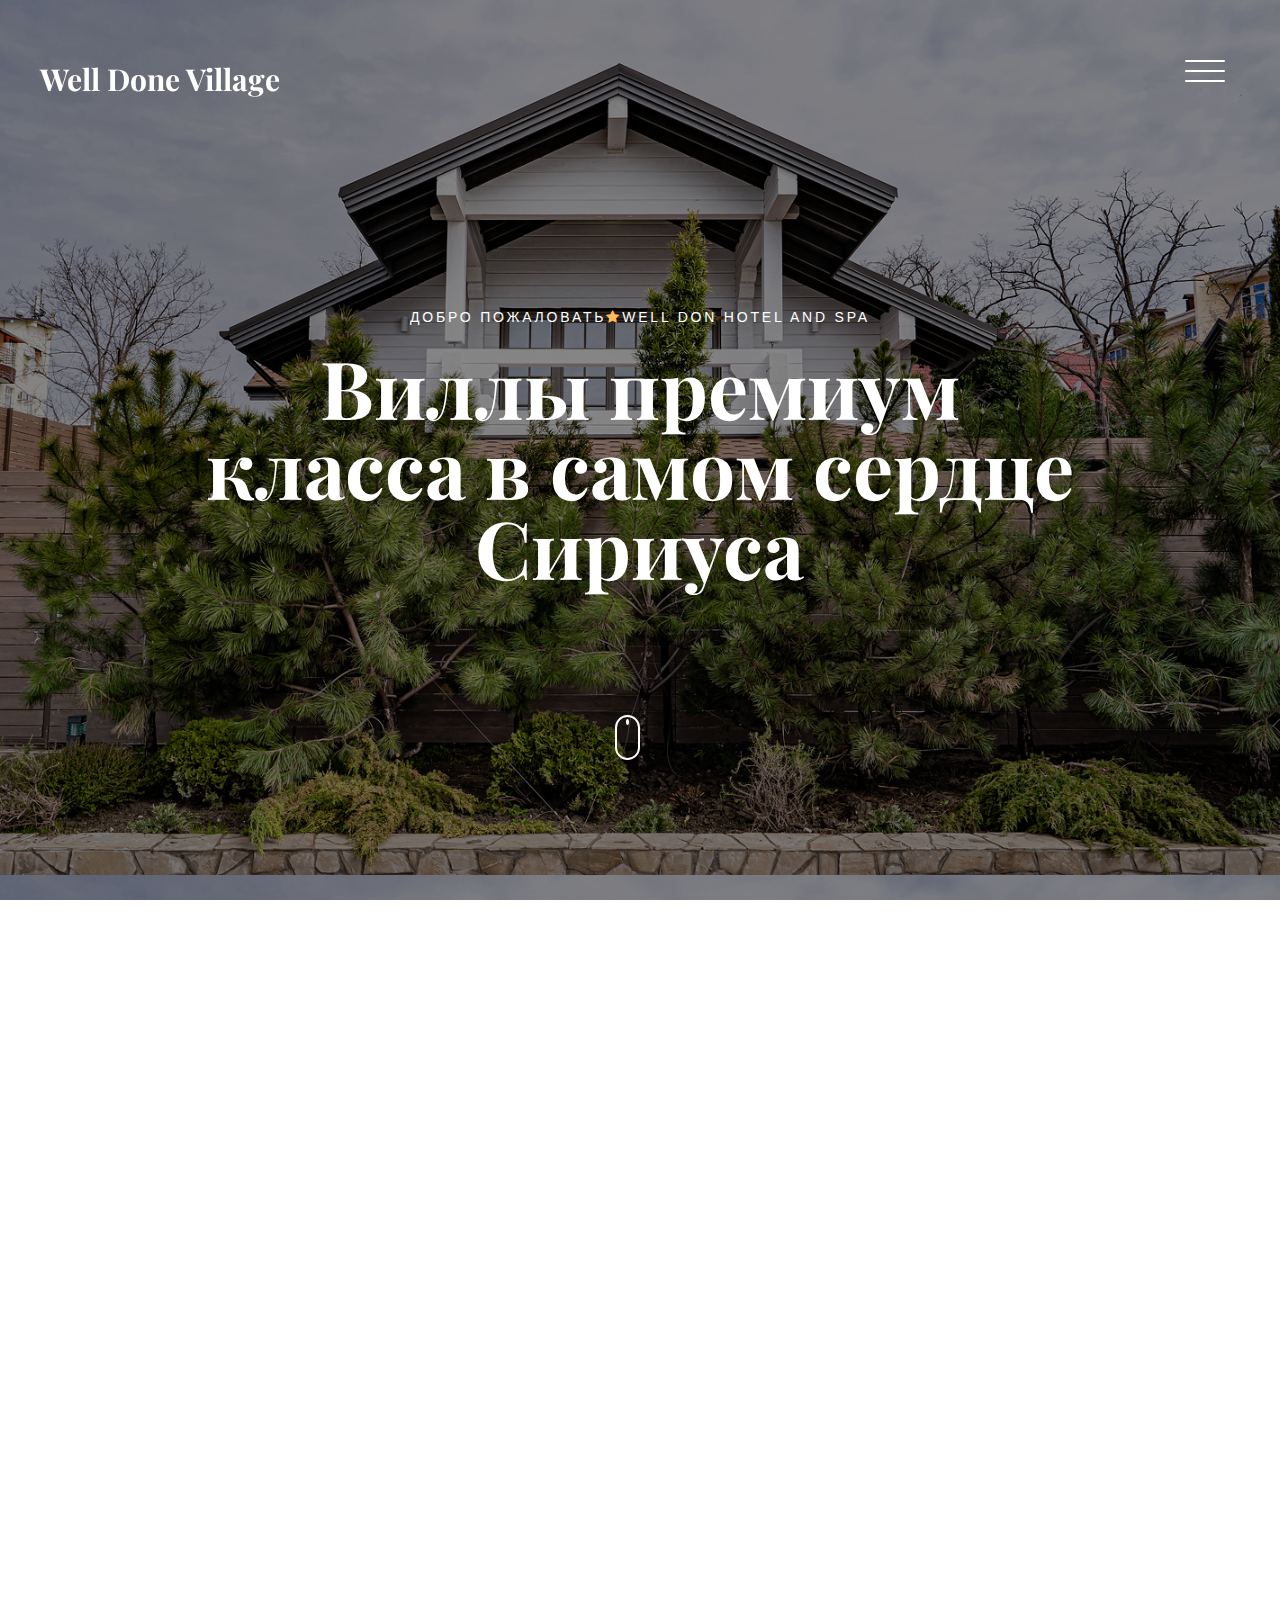
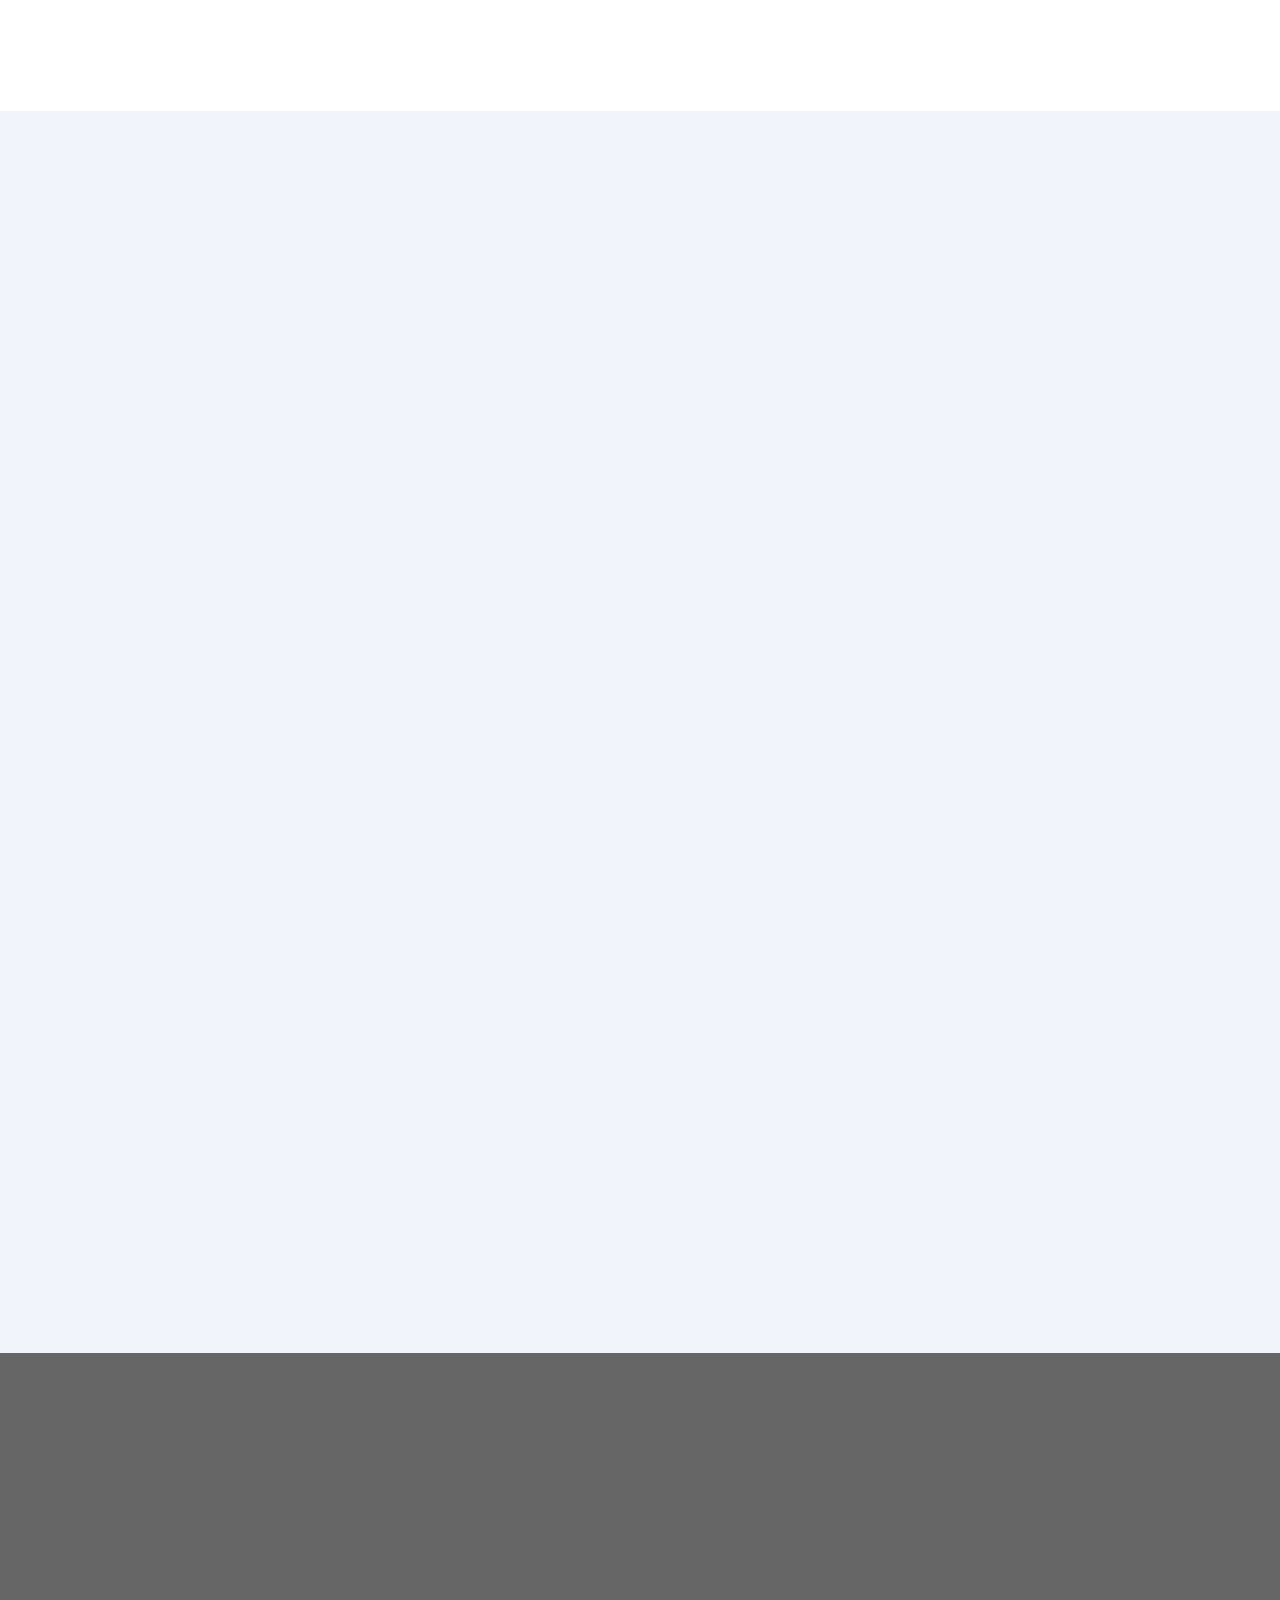
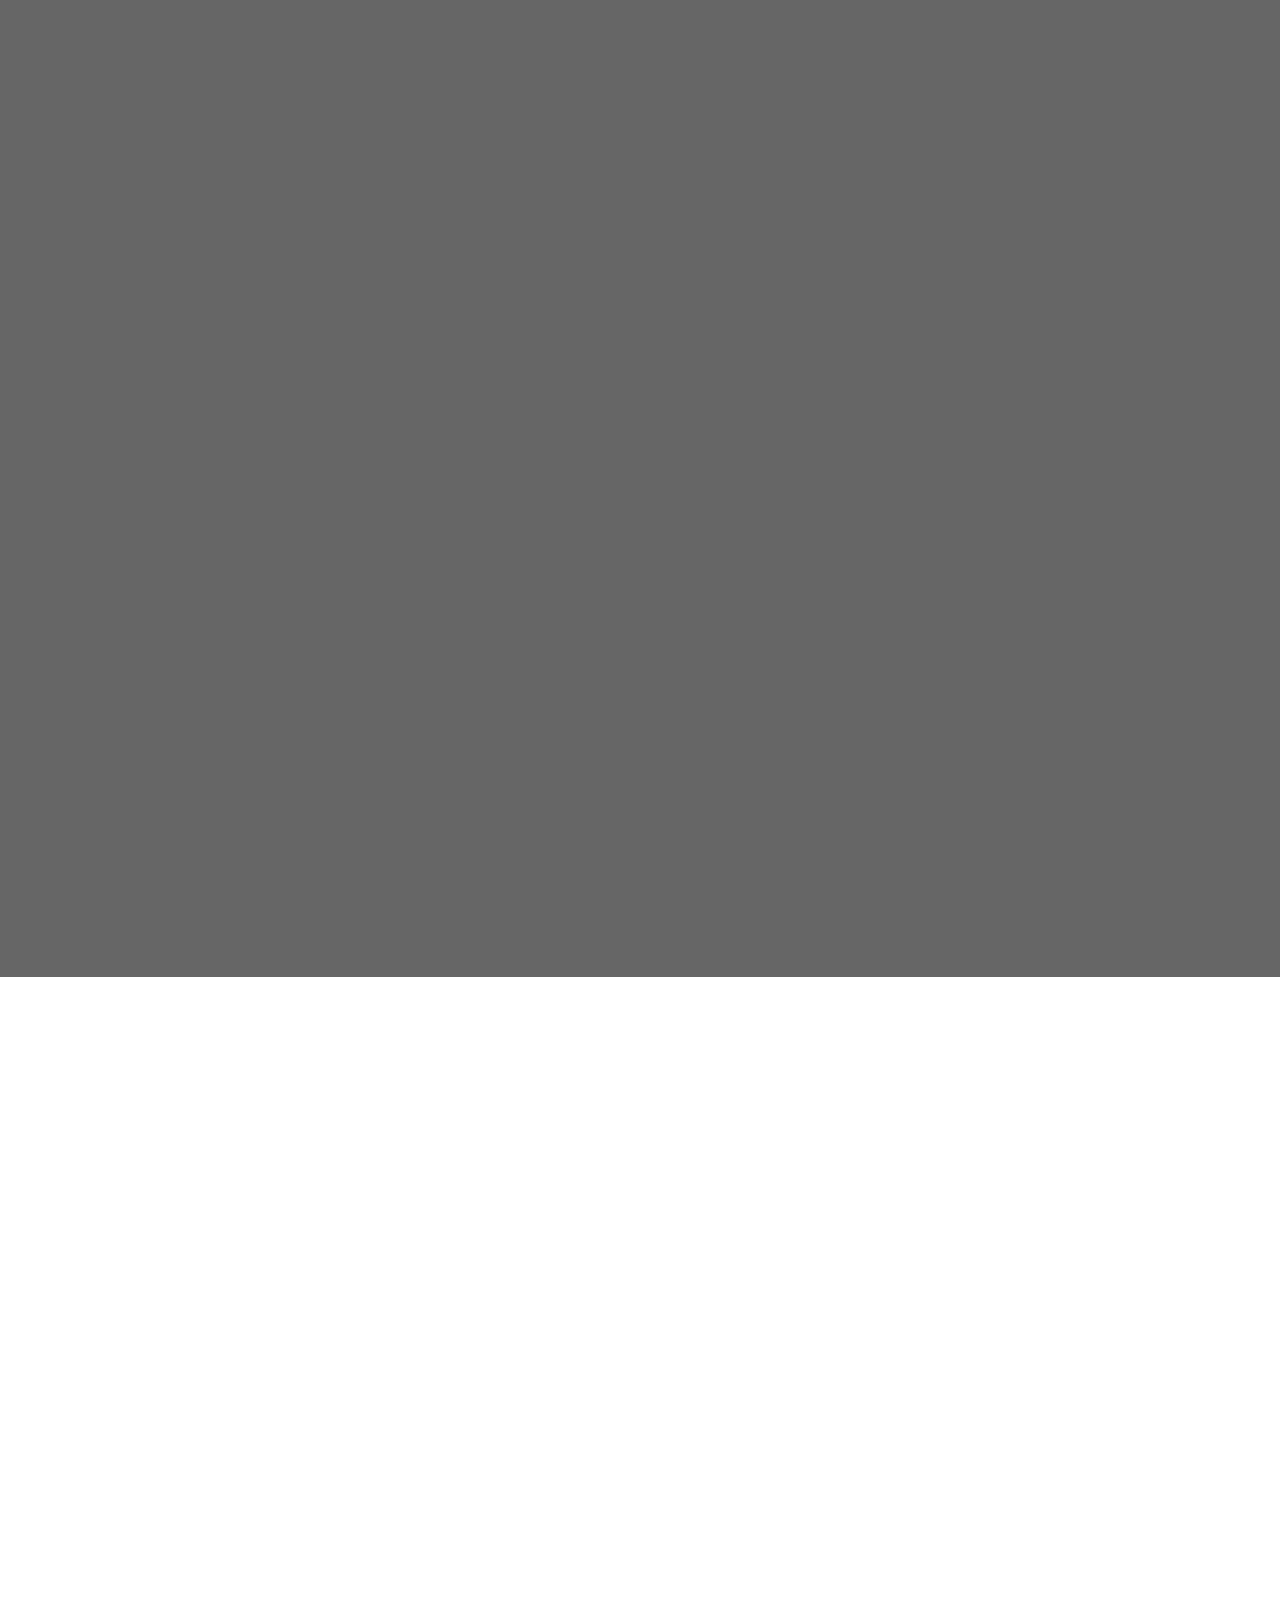
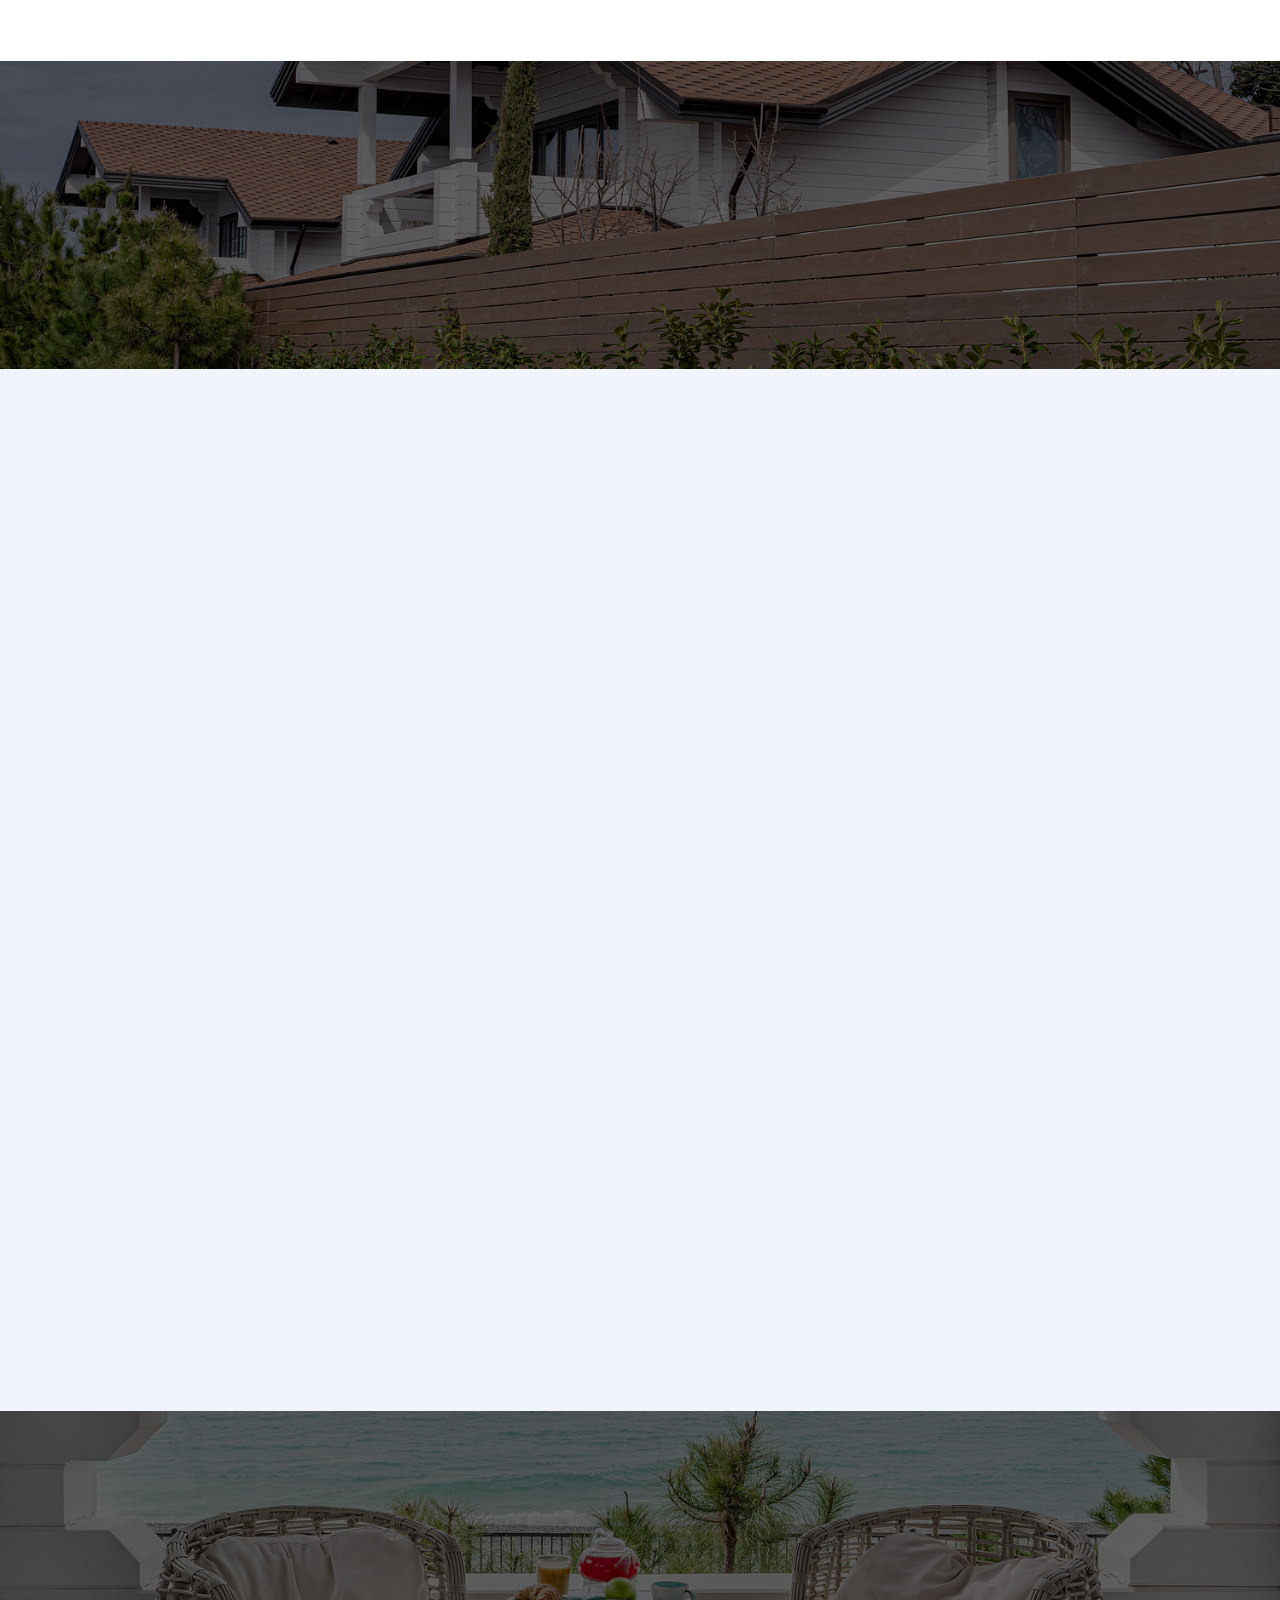
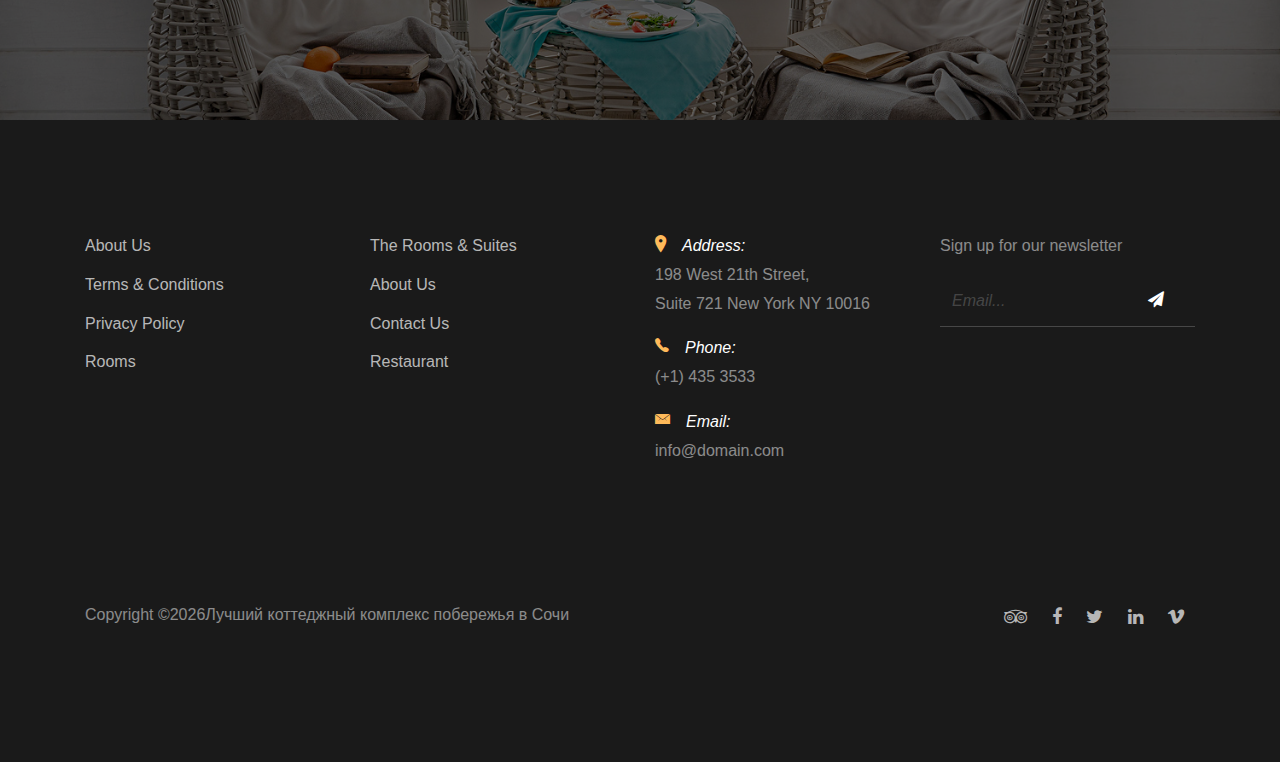
==== commit 6dcc93f7: "Added shared comment fotos" ====
--- a/index.html
+++ b/index.html
@@ -208,8 +208,10 @@
       </div>
     </section>
     <!-- END section -->
-    
-    <section class="section bg-image overlay" style="background-image: url('images/DSC_2118.jpg');">
+        
+
+    
+    <section class="section bg-image overlay" style=" background-attachment: scroll; background-size: cover; background-position: center;background-image: url('images/DSC_2118.jpg')">
       <div class="container">
         <div class="row justify-content-center text-center mb-5">
           <div class="col-md-7">
@@ -501,7 +503,8 @@
       </div>
     </section>
 
-    <section class="section bg-image  overlay" style=" background-attachment: scroll; background-size: cover; background-position: center;background-image: url('images/__00146.jpg')">
+        
+    <section class="section bg-image  overlay" style=" background-attachment: scroll; background-size: cover; background-position: center;background-image: url('images/s11.jpg')">
       <div class="container">
         <div class="row align-items-center">
           <div class="col-12 col-md-6 text-center mb-4 mb-md-0 text-md-left" data-aos="fade-up">
@@ -557,7 +560,7 @@
         <div class="row pt-5">
           <p class="col-md-6 text-left">
             <!-- Link back to Colorlib can't be removed. Template is licensed under CC BY 3.0. -->
-            Copyright &copy;<script>document.write(new Date().getFullYear());</script>Лучший коттеджный комплекс побережья в Сочи <i class="icon-heart-o" aria-hidden="true"></i> by <a href="https://colorlib.com" target="_blank" >Colorlib</a>
+            Copyright &copy;<script>document.write(new Date().getFullYear());</script>Лучший коттеджный комплекс побережья в Сочи <i class="icon-heart-o" aria-hidden="true"></i>
             <!-- Link back to Colorlib can't be removed. Template is licensed under CC BY 3.0. -->
           </p>
             
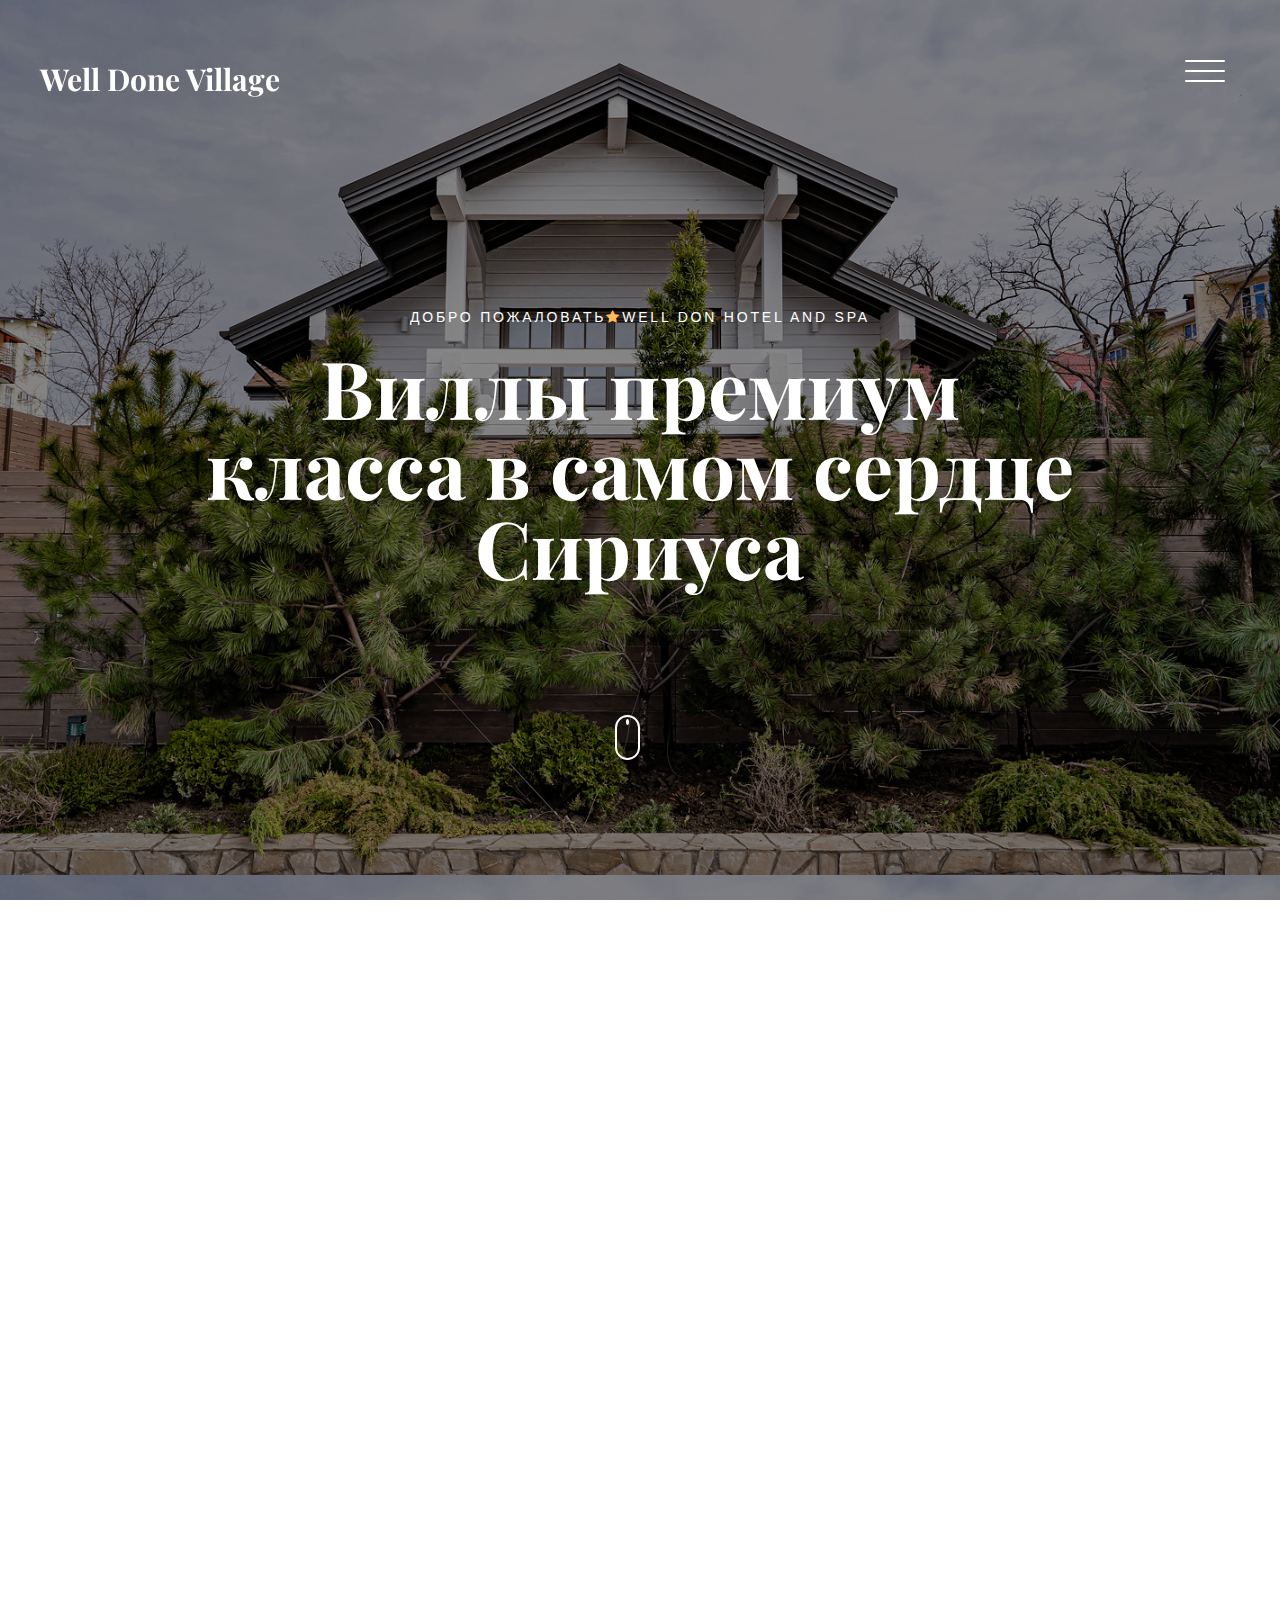
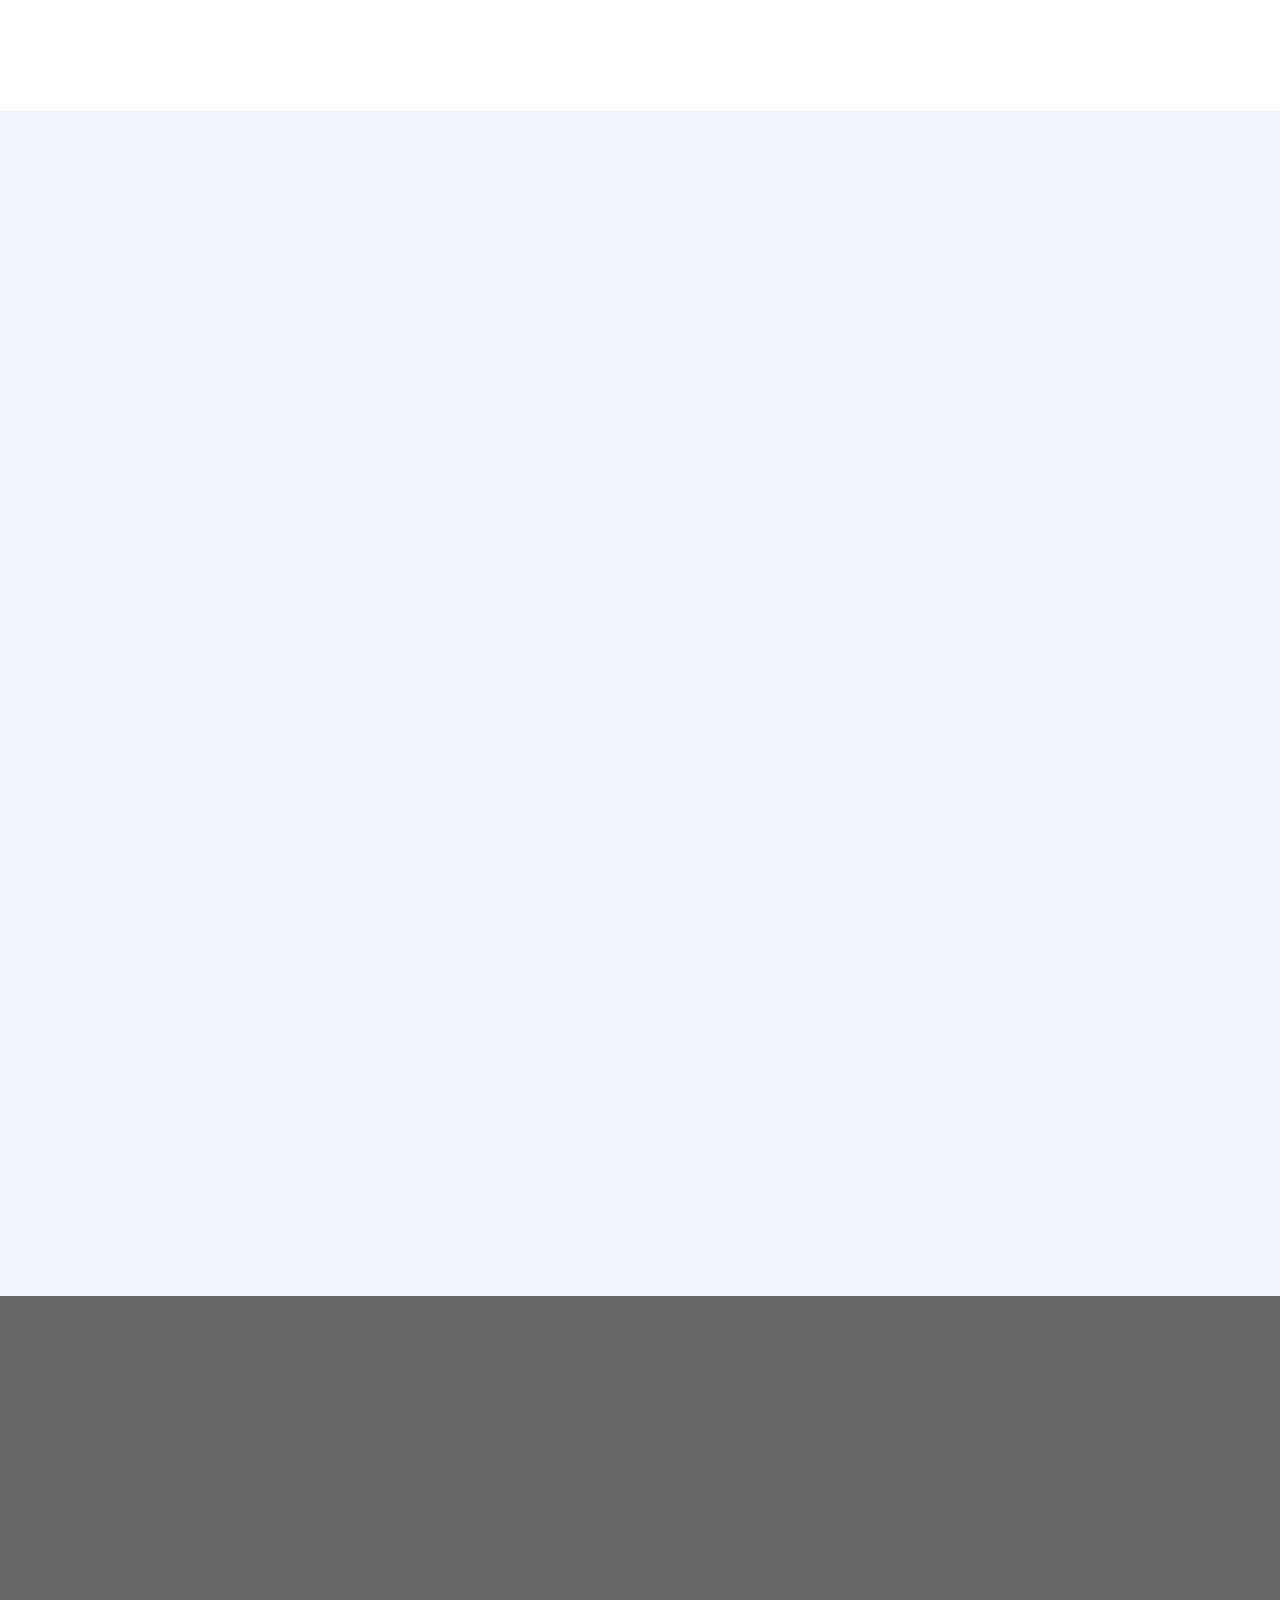
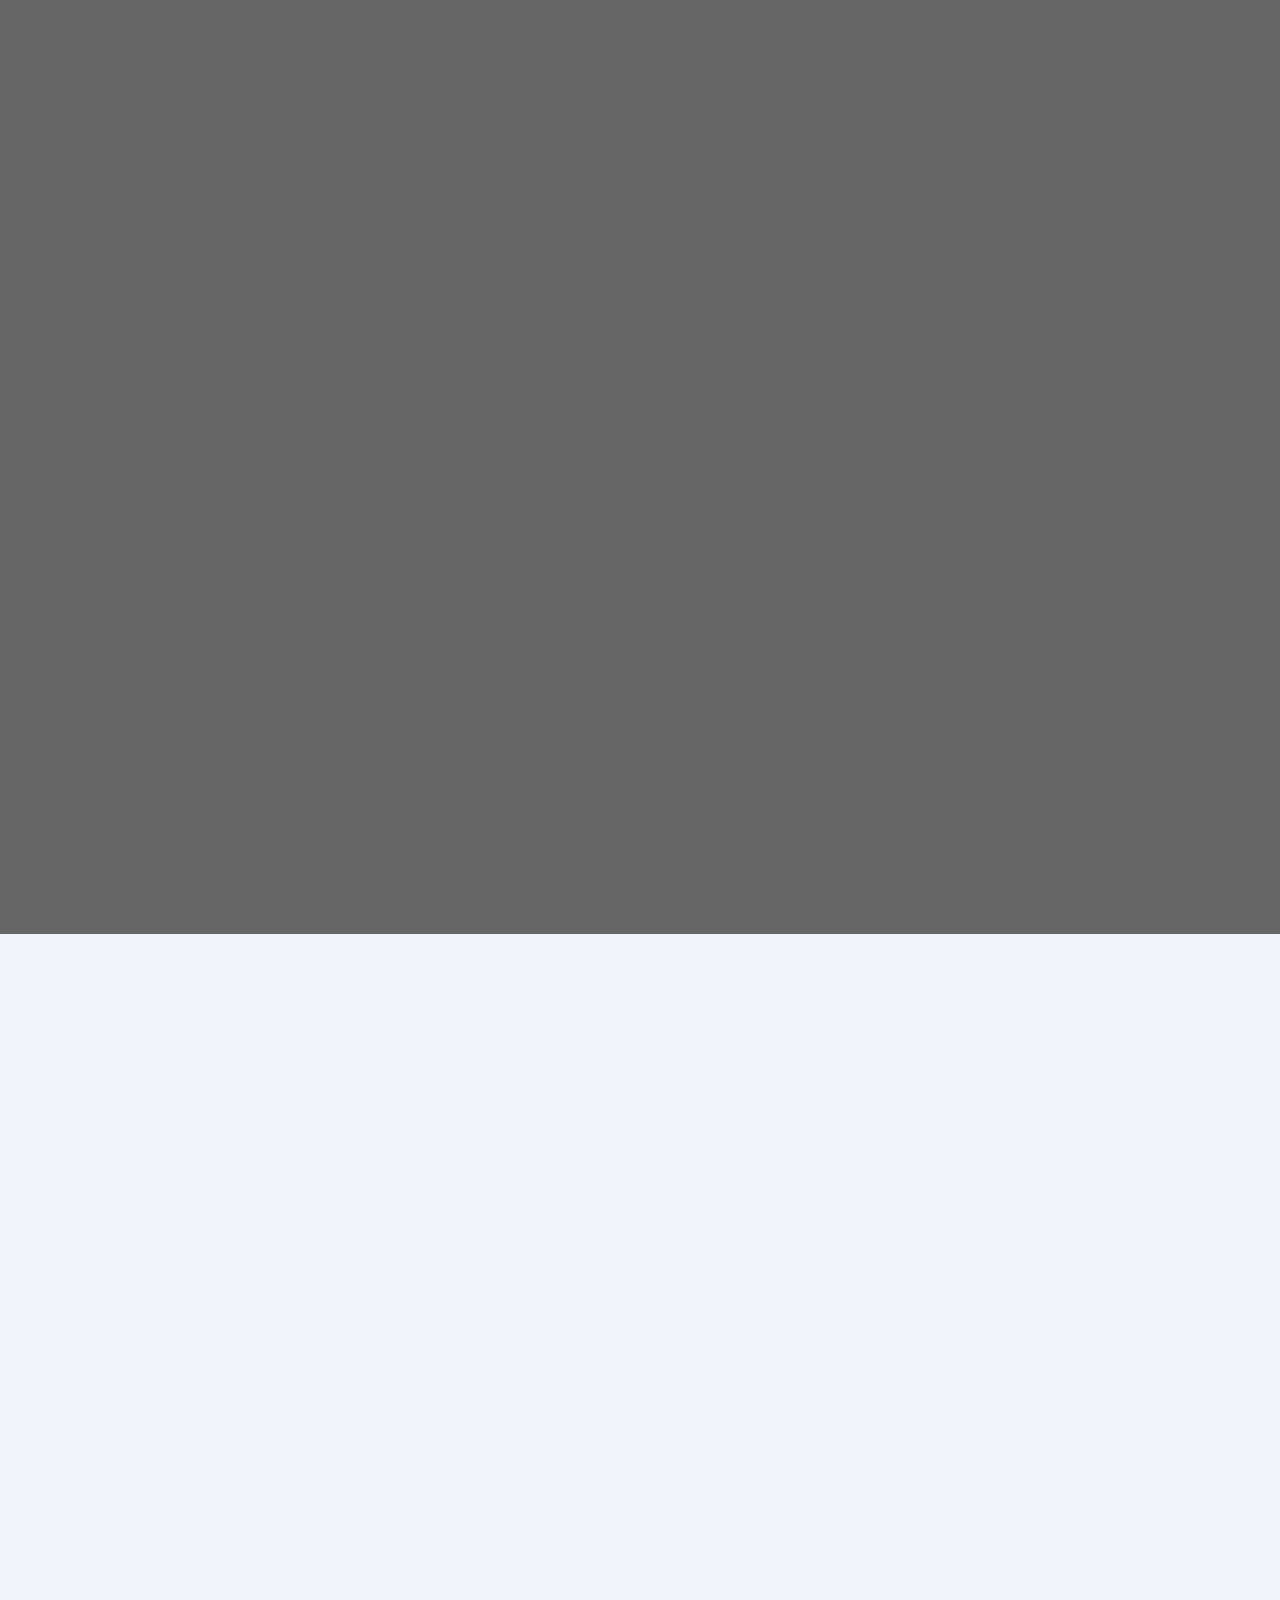
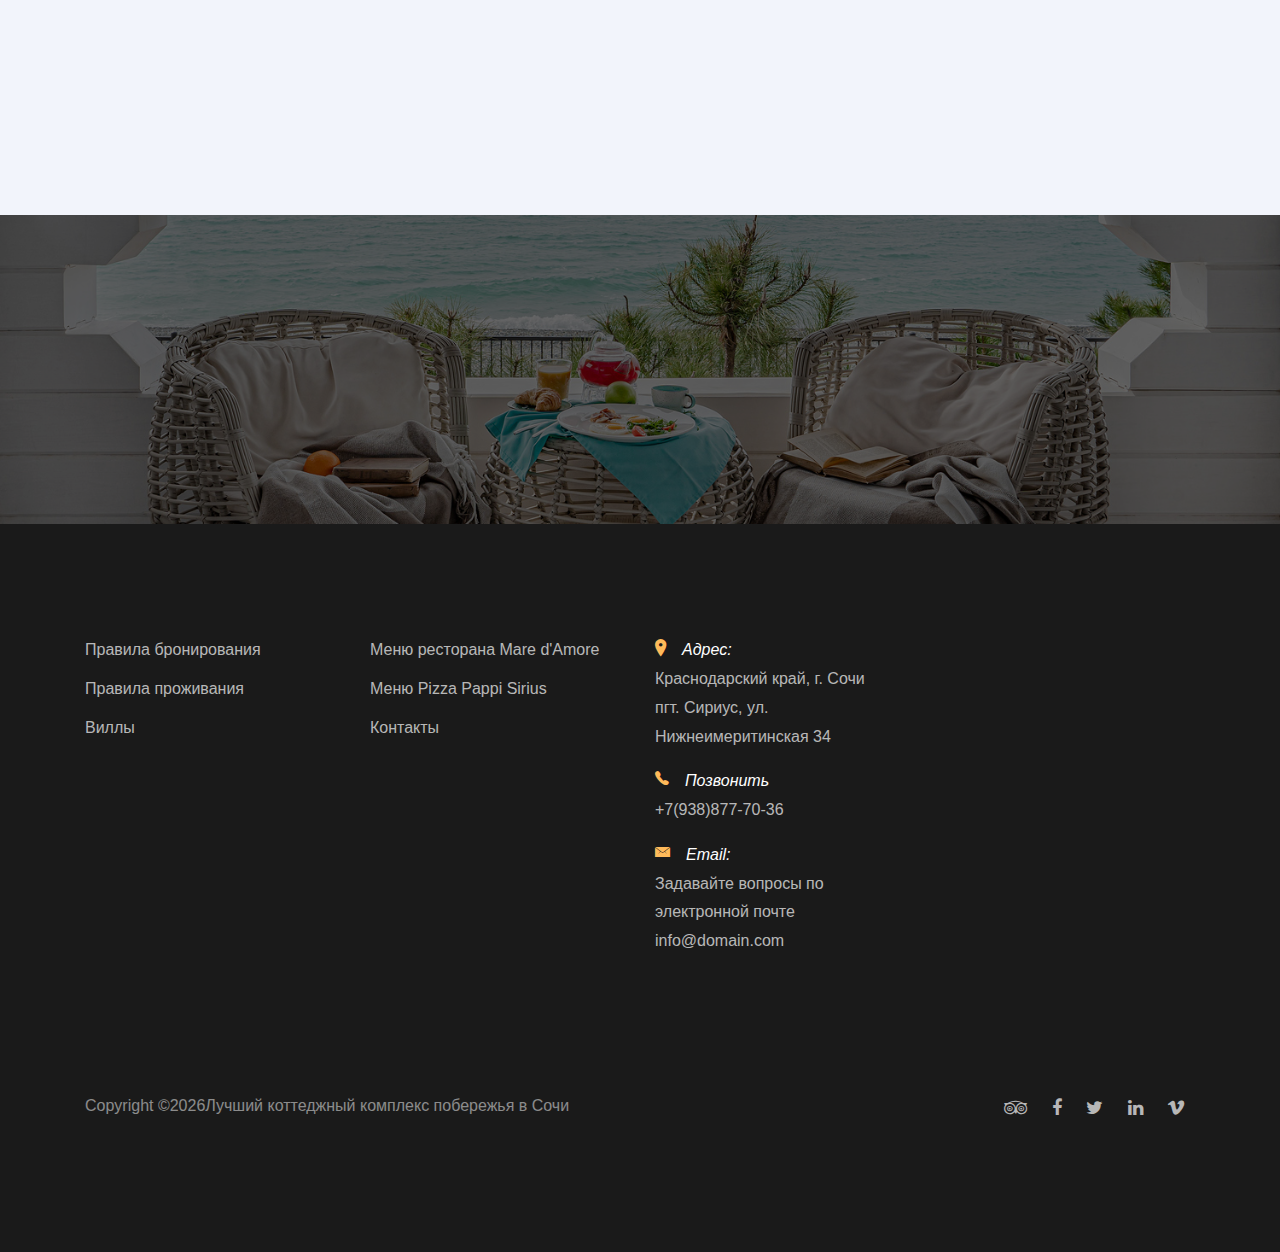
==== commit d3c803fa: "Add last test" ====
--- a/index.html
+++ b/index.html
@@ -28,47 +28,48 @@
   <link rel="stylesheet" href="css/style.css">
 </head>
 
-  <body>
-    
-    <header class="site-header js-site-header">
-      <div class="container-fluid">
-        <div class="row align-items-center">
-          <div class="col-6 col-lg-4 site-logo" data-aos="fade"><a href="index.html">Well Done Village</a></div>
-          <div class="col-6 col-lg-8">
-
-
-            <div class="site-menu-toggle js-site-menu-toggle"  data-aos="fade">
-              <span></span>
-              <span></span>
-              <span></span>
-            </div>
-            <!-- END menu-toggle -->
-
-            <div class="site-navbar js-site-navbar">
-              <nav role="navigation">
-                <div class="container">
-                  <div class="row full-height align-items-center">
-                    <div class="col-md-6 mx-auto">
-                      <ul class="list-unstyled menu">
-                        <li class="active"><a href="index.html">Главная</a></li>
-                        <li><a href="rooms.html">Коттеджи</a></li>
-                        <li><a href="about.html">О комплексе</a></li>
-                        <li><a href="events.html">Услуги Бани</a></li>
-                        <li><a href="contact.html">Контакты </a></li>
-                        <li><a href="reservation.html">Бронирование</a></li>
-                      </ul>
-                    </div>
+<body>
+
+  <header class="site-header js-site-header">
+    <div class="container-fluid">
+      <div class="row align-items-center">
+        <div class="col-6 col-lg-4 site-logo" data-aos="fade"><a href="index.html">Well Done Village</a></div>
+        <div class="col-6 col-lg-8">
+
+
+          <div class="site-menu-toggle js-site-menu-toggle" data-aos="fade">
+            <span></span>
+            <span></span>
+            <span></span>
+          </div>
+          <!-- END menu-toggle -->
+
+        
+          <div class="site-navbar js-site-navbar">
+            <nav role="navigation">
+              <div class="container">
+                <div class="row full-height align-items-center">
+                  <div class="col-md-6 mx-auto">
+                    <ul class="list-unstyled menu">
+                      <li class="active"><a href="index.html">Главная</a></li>
+                      <li><a href="rooms.html">Коттеджи</a></li>
+                    
+                      <li><a href="events.html">Услуги Бани</a></li>
+                      <li><a href="contact.html">Контакты </a></li>
+                  
+                    </ul>
                   </div>
                 </div>
-              </nav>
-            </div>
-          </div>
-        </div>
-      </div>
-    </header>
-    <!-- END head -->
-
-    <section class="site-hero overlay"
+              </div>
+            </nav>
+          </div>
+        </div>
+      </div>
+    </div>
+  </header>
+  <!-- END head -->
+
+  <section class="site-hero overlay"
     style=" background-position: center; background-attachment: scroll; background-size: cover; background-image: url(images/BGHOME.jpg)"
     data-stellar-background-ratio="0.5">
     <div class="container">
@@ -88,509 +89,455 @@
         </div>
       </a>
   </section>
-    <!-- END section -->
-
-    
-    <section class="section">
-      <div class="container">
-        <div class="row justify-content-center text-center mb-5">
-          <div class="col-md-7">
-            <h2 class="heading" data-aos="fade-up">Rooms &amp; Suites</h2>
-            <p data-aos="fade-up" data-aos-delay="100">Far far away, behind the word mountains, far from the countries Vokalia and Consonantia, there live the blind texts. Separated they live in Bookmarksgrove right at the coast of the Semantics, a large language ocean.</p>
-          </div>
-        </div>
-        <div class="row">
-          <div class="col-md-6 col-lg-4" data-aos="fade-up">
-            <a href="#" class="room">
-              <figure class="img-wrap">
-                <img src="images/rooms 1.jpg" alt="Free website template" class="img-fluid mb-3">
-              </figure>
-              <div class="p-3 text-center room-info">
-                <h2>Single Room</h2>
-                <span class="text-uppercase letter-spacing-1">90$ / per night</span>
-              </div>
-            </a>
-          </div>
-
-          <div class="col-md-6 col-lg-4" data-aos="fade-up">
-            <a href="#" class="room">
-              <figure class="img-wrap">
-                <img src="images/rooms 2.jpg" alt="Free website template" class="img-fluid mb-3">
-              </figure>
-              <div class="p-3 text-center room-info">
-                <h2>Family Room</h2>
-                <span class="text-uppercase letter-spacing-1">120$ / per night</span>
-              </div>
-            </a>
-          </div>
-
-          <div class="col-md-6 col-lg-4" data-aos="fade-up">
-            <a href="#" class="room">
-              <figure class="img-wrap">
-                <img src="images/rooms 3.jpg" alt="Free website template" class="img-fluid mb-3">
-              </figure>
-              <div class="p-3 text-center room-info">
-                <h2>Presidential Room</h2>
-                <span class="text-uppercase letter-spacing-1">250$ / per night</span>
-              </div>
-            </a>
-          </div>
-
-
-        </div>
-      </div>
-    </section>
-    
-    
-    <section class="section slider-section bg-light">
-      <div class="container">
-        <div class="row justify-content-center text-center mb-5">
-          <div class="col-md-7">
-            <h2 class="heading" data-aos="fade-up">Photos</h2>
-            <p data-aos="fade-up" data-aos-delay="100">Far far away, behind the word mountains, far from the countries Vokalia and Consonantia, there live the blind texts. Separated they live in Bookmarksgrove right at the coast of the Semantics, a large language ocean.</p>
-          </div>
-        </div>
-        <div class="row">
-          <div class="col-md-12">
-            <div class="home-slider major-caousel owl-carousel mb-5" data-aos="fade-up" data-aos-delay="200">
-              <div class="slider-item">
-                <a href="images/slider 10.JPG" data-fancybox="images" data-caption="Caption for this image"><img src="images/slider 10.JPG" alt="Image placeholder" class="img-fluid"></a>
-              </div>
-              <div class="slider-item">
-                <a href="images/rooms 2.jpg" data-fancybox="images" data-caption="Caption for this image"><img src="images/rooms 2.jpg" alt="Image placeholder" class="img-fluid"></a>
-              </div>
-              <div class="slider-item">
-                <a href="images/rooms 3.jpg" data-fancybox="images" data-caption="Caption for this image"><img src="images/rooms 3.jpg" alt="Image placeholder" class="img-fluid"></a>
-              </div>
-              <div class="slider-item">
-                <a href="images/compressed/_MG_0356-1.jpg" data-fancybox="images" data-caption="Caption for this image"><img src="images/compressed/_MG_0356-1.jpg" alt="Image placeholder" class="img-fluid"></a>
-              </div>
-              <div class="slider-item">
-                <a href="images/slider  5.jpg" data-fancybox="images" data-caption="Caption for this image"><img src="images/slider  5.jpg" alt="Image placeholder" class="img-fluid"></a>
-              </div>
-              <div class="slider-item">
-                <a href="images/S4.jpg" data-fancybox="images" data-caption="Caption for this image"><img src="images/S4.jpg" alt="Image placeholder" class="img-fluid"></a>
-              </div>
-              <div class="slider-item">
-                <a href="images/slider  9.jpg" data-fancybox="images" data-caption="Caption for this image"><img src="images/slider  9.jpg" alt="Image placeholder" class="img-fluid"></a>
-              </div>
-              <div class="slider-item">
-                <a href="images/slider 2.jpg" data-fancybox="images" data-caption="Caption for this image"><img src="images/slider 2.jpg" alt="Image placeholder" class="img-fluid"></a>
-              </div>
-              <div class="slider-item">
-                <a href="images/S9.jpg" data-fancybox="images" data-caption="Caption for this image"><img src="images/S9.jpg" alt="Image placeholder" class="img-fluid"></a>
-              </div>
-              <div class="slider-item">
-                <a href="images/_sunrise_.jpg" data-fancybox="images" data-caption="Caption for this image"><img src="images/_sunrise_.jpg" alt="Image placeholder" class="img-fluid"></a>
-              </div>
-              <div class="slider-item">
-                <a href="images/rooms 1.jpg" data-fancybox="images" data-caption="Caption for this image"><img src="images/rooms 1.jpg" alt="Image placeholder" class="img-fluid"></a>
-              </div>
-              <div class="slider-item">
-                <a href="images/slider 15.jpg" data-fancybox="images" data-caption="Caption for this image"><img src="images/slider 15.jpg" alt="Image placeholder" class="img-fluid"></a>
-              </div>
-              <div class="slider-item">
-                <a href="images/slider 11.jpg" data-fancybox="images" data-caption="Caption for this image"><img src="images/slider 11.jpg" alt="Image placeholder" class="img-fluid"></a>
-              </div>
-              <div class="slider-item">
-                <a href="images/compressed/_MG_7942.jpg" data-fancybox="images" data-caption="Caption for this image"><img src="images/compressed/_MG_7942.jpg" alt="Image placeholder" class="img-fluid"></a>
-              </div>
-        
-              
-
-              
-
-            </div>
-            <!-- END slider -->
-          </div>
-        
-        </div>
-      </div>
-    </section>
-    <!-- END section -->
-        
-
-    
-    <section class="section bg-image overlay" style=" background-attachment: scroll; background-size: cover; background-position: center;background-image: url('images/DSC_2118.jpg')">
-      <div class="container">
-        <div class="row justify-content-center text-center mb-5">
-          <div class="col-md-7">
-            <h2 class="heading text-white" data-aos="fade">Our Restaurant Menu</h2>
-            <p class="text-white" data-aos="fade" data-aos-delay="100">Far far away, behind the word mountains, far from the countries Vokalia and Consonantia, there live the blind texts. Separated they live in Bookmarksgrove right at the coast of the Semantics, a large language ocean.</p>
-          </div>
-        </div>
-        <div class="food-menu-tabs" data-aos="fade">
-          <ul class="nav nav-tabs mb-5" id="myTab" role="tablist">
-            <li class="nav-item">
-              <a class="nav-link active letter-spacing-2" id="mains-tab" data-toggle="tab" href="#mains" role="tab" aria-controls="mains" aria-selected="true">Mains</a>
-            </li>
-            <li class="nav-item">
-              <a class="nav-link letter-spacing-2" id="desserts-tab" data-toggle="tab" href="#desserts" role="tab" aria-controls="desserts" aria-selected="false">Desserts</a>
-            </li>
-            <li class="nav-item">
-              <a class="nav-link letter-spacing-2" id="drinks-tab" data-toggle="tab" href="#drinks" role="tab" aria-controls="drinks" aria-selected="false">Drinks</a>
-            </li>
+  <!-- END section -->
+
+
+  <section class="section">
+    <div class="container">
+      <div class="row justify-content-center text-center mb-5">
+        <div class="col-md-7">
+          <h2 class="heading" data-aos="fade-up">Rooms &amp; Suites</h2>
+          <p data-aos="fade-up" data-aos-delay="100">Far far away, behind the word mountains, far from the countries
+            Vokalia and Consonantia, there live the blind texts. Separated they live in Bookmarksgrove right at the
+            coast of the Semantics, a large language ocean.</p>
+        </div>
+      </div>
+      <div class="row">
+        <div class="col-md-6 col-lg-4" data-aos="fade-up">
+          <a href="#" class="room">
+            <figure class="img-wrap">
+              <img src="images/rooms 1.jpg" alt="Free website template" class="img-fluid mb-3">
+            </figure>
+            <div class="p-3 text-center room-info">
+              <h2>Single Room</h2>
+              <span class="text-uppercase letter-spacing-1">90$ / per night</span>
+            </div>
+          </a>
+        </div>
+
+        <div class="col-md-6 col-lg-4" data-aos="fade-up">
+          <a href="#" class="room">
+            <figure class="img-wrap">
+              <img src="images/s11.jpg" alt="Free website template" class="img-fluid mb-3">
+            </figure>
+            <div class="p-3 text-center room-info">
+              <h2>Family Room</h2>
+              <span class="text-uppercase letter-spacing-1">120$ / per night</span>
+            </div>
+          </a>
+        </div>
+
+        <div class="col-md-6 col-lg-4" data-aos="fade-up">
+          <a href="#" class="room">
+            <figure class="img-wrap">
+              <img src="images/rooms 3.jpg" alt="Free website template" class="img-fluid mb-3">
+            </figure>
+            <div class="p-3 text-center room-info">
+              <h2>Presidential Room</h2>
+              <span class="text-uppercase letter-spacing-1">250$ / per night</span>
+            </div>
+          </a>
+        </div>
+
+
+      </div>
+    </div>
+  </section>
+
+
+  <section class="section slider-section bg-light">
+    <div class="container">
+      <div class="row justify-content-center text-center mb-5">
+        <div class="col-md-7">
+          <h2 class="heading" data-aos="fade-up">Интерьеры</h2>
+          <p data-aos="fade-up" data-aos-delay="100">Описание интерьеров?.</p>
+        </div>
+      </div>
+      <div class="row">
+        <div class="col-md-12">
+          <div class="home-slider major-caousel owl-carousel mb-5" data-aos="fade-up" data-aos-delay="200">
+            <div class="slider-item">
+              <a href="images/_00554.jpg" data-fancybox="images" data-caption="Caption for this image"><img
+                  src="images/_00554.jpg" alt="Image placeholder" class="img-fluid"></a>
+            </div>
+            <div class="slider-item">
+              <a href="images/ss3.jpg" data-fancybox="images" data-caption="Caption for this image"><img
+                  src="images/ss3.jpg" alt="Image placeholder" class="img-fluid"></a>
+            </div>
+            <div class="slider-item">
+              <a href="images/rooms 3.jpg" data-fancybox="images" data-caption="Caption for this image"><img
+                  src="images/rooms 3.jpg" alt="Image placeholder" class="img-fluid"></a>
+            </div>
+            <div class="slider-item">
+              <a href="images/compressed/_MG_0356-1.jpg" data-fancybox="images"
+                data-caption="Caption for this image"><img src="images/compressed/_MG_0356-1.jpg"
+                  alt="Image placeholder" class="img-fluid"></a>
+            </div>
+            <div class="slider-item">
+              <a href="images/s55.jpg" data-fancybox="images" data-caption="Caption for this image"><img
+                  src="images/s55.jpg" alt="Image placeholder" class="img-fluid"></a>
+            </div>
+            <div class="slider-item">
+              <a href="images/S4.jpg" data-fancybox="images" data-caption="Caption for this image"><img
+                  src="images/S4.jpg" alt="Image placeholder" class="img-fluid"></a>
+            </div>
+            <div class="slider-item">
+              <a href="images/slider  9.jpg" data-fancybox="images" data-caption="Caption for this image"><img
+                  src="images/slider  9.jpg" alt="Image placeholder" class="img-fluid"></a>
+            </div>
+            <div class="slider-item">
+              <a href="images/slider 2.jpg" data-fancybox="images" data-caption="Caption for this image"><img
+                  src="images/slider 2.jpg" alt="Image placeholder" class="img-fluid"></a>
+            </div>
+            <div class="slider-item">
+              <a href="images/S9.jpg" data-fancybox="images" data-caption="Caption for this image"><img
+                  src="images/S9.jpg" alt="Image placeholder" class="img-fluid"></a>
+            </div>
+            <div class="slider-item">
+              <a href="images/_sunrise_.jpg" data-fancybox="images" data-caption="Caption for this image"><img
+                  src="images/_sunrise_.jpg" alt="Image placeholder" class="img-fluid"></a>
+            </div>
+            <div class="slider-item">
+              <a href="images/rooms 1.jpg" data-fancybox="images" data-caption="Caption for this image"><img
+                  src="images/rooms 1.jpg" alt="Image placeholder" class="img-fluid"></a>
+            </div>
+            <div class="slider-item">
+              <a href="images/slider 15.jpg" data-fancybox="images" data-caption="Caption for this image"><img
+                  src="images/slider 15.jpg" alt="Image placeholder" class="img-fluid"></a>
+            </div>
+            <div class="slider-item">
+              <a href="images/_MG_6545-1.jpg" data-fancybox="images" data-caption="Caption for this image"><img
+                  src="images/_MG_6545-1.jpg" alt="Image placeholder" class="img-fluid"></a>
+            </div>
+            <div class="slider-item">
+              <a href="images/_MG_8092-1.jpg" data-fancybox="images" data-caption="Caption for this image"><img
+                  src="images/_MG_8092-1.jpg" alt="Image placeholder" class="img-fluid"></a>
+            </div>
+
+            <div class="slider-item">
+              <a href="images/_MG_6571-1.jpg" data-fancybox="images" data-caption="Caption for this image"><img
+                  src="images/_MG_6571-1.jpg" alt="Image placeholder" class="img-fluid"></a>
+            </div>
+            <div class="slider-item">
+              <a href="images/_MG_7952-1.jpg" data-fancybox="images" data-caption="Caption for this image"><img
+                  src="images/_MG_7952-1.jpg" alt="Image placeholder" class="img-fluid"></a>
+            </div>
+
+
+
+
+
+          </div>
+          <!-- END slider -->
+        </div>
+
+      </div>
+    </div>
+  </section>
+  <!-- END section -->
+
+
+
+  <section class="section bg-image overlay"
+    style=" background-attachment: scroll; background-size: cover; background-position: center;background-image: url('images/DSC_2118.jpg')">
+    <div class="container">
+      <div class="row justify-content-center text-center mb-5">
+        <div class="col-md-7">
+          <h2 class="heading text-white" data-aos="fade">Room service <br> Mare d'Amore</h2>
+          <p class="text-white" data-aos="fade" data-aos-delay="100">Описание меню ресторана.</p>
+        </div>
+      </div>
+      <div class="food-menu-tabs" data-aos="fade">
+        <ul class="nav nav-tabs mb-5" id="myTab" role="tablist">
+          <li class="nav-item">
+            <a class="nav-link active letter-spacing-2" id="mains-tab" data-toggle="tab" href="#mains" role="tab"
+              aria-controls="mains" aria-selected="true">Холодные закуски</a>
+          </li>
+          <li class="nav-item">
+            <a class="nav-link letter-spacing-2" id="desserts-tab" data-toggle="tab" href="#desserts" role="tab"
+              aria-controls="desserts" aria-selected="false">Горячие блюда</a>
+          </li>
+          <li class="nav-item">
+            <a class="nav-link letter-spacing-2" id="drinks-tab" data-toggle="tab" href="#drinks" role="tab"
+              aria-controls="drinks" aria-selected="false">Напитки</a>
+          </li>
+        </ul>
+        <div class="tab-content py-5" id="myTabContent">
+
+
+          <div class="tab-pane fade show active text-left" id="mains" role="tabpanel" aria-labelledby="mains-tab">
+            <div class="row">
+              <div class="col-md-6">
+                <div class="food-menu mb-5">
+                  <span class="d-block text-primary h4 mb-3">$20.00</span>
+                  <h3 class="text-white"><a href="#" class="text-white">Murgh Tikka Masala</a></h3>
+                  <p class="text-white text-opacity-7">Far far away, behind the word mountains, far from the countries
+                    Vokalia and Consonantia, there live the blind texts.</p>
+                </div>
+                <div class="food-menu mb-5">
+                  <span class="d-block text-primary h4 mb-3">$35.00</span>
+                  <h3 class="text-white"><a href="#" class="text-white">Fish Moilee</a></h3>
+                  <p class="text-white text-opacity-7">Far far away, behind the word mountains, far from the countries
+                    Vokalia and Consonantia, there live the blind texts.</p>
+                </div>
+                <div class="food-menu mb-5">
+                  <span class="d-block text-primary h4 mb-3">$15.00</span>
+                  <h3 class="text-white"><a href="#" class="text-white">Safed Gosht</a></h3>
+                  <p class="text-white text-opacity-7">Far far away, behind the word mountains, far from the countries
+                    Vokalia and Consonantia, there live the blind texts.</p>
+                </div>
+              </div>
+              <div class="col-md-6">
+                <div class="food-menu mb-5">
+                  <span class="d-block text-primary h4 mb-3">$10.00</span>
+                  <h3 class="text-white"><a href="#" class="text-white">French Toast Combo</a></h3>
+                  <p class="text-white text-opacity-7">Far far away, behind the word mountains, far from the countries
+                    Vokalia and Consonantia, there live the blind texts.</p>
+                </div>
+                <div class="food-menu mb-5">
+                  <span class="d-block text-primary h4 mb-3">$8.35</span>
+                  <h3 class="text-white"><a href="#" class="text-white">Vegie Omelet</a></h3>
+                  <p class="text-white text-opacity-7">Far far away, behind the word mountains, far from the countries
+                    Vokalia and Consonantia, there live the blind texts.</p>
+                </div>
+                <div class="food-menu mb-5">
+                  <span class="d-block text-primary h4 mb-3">$22.00</span>
+                  <h3 class="text-white"><a href="#" class="text-white">Chorizo &amp; Egg Omelet</a></h3>
+                  <p class="text-white text-opacity-7">Far far away, behind the word mountains, far from the countries
+                    Vokalia and Consonantia, there live the blind texts.</p>
+                </div>
+              </div>
+            </div>
+
+
+          </div> <!-- .tab-pane -->
+
+          <div class="tab-pane fade text-left" id="desserts" role="tabpanel" aria-labelledby="desserts-tab">
+            <div class="row">
+              <div class="col-md-6">
+                <div class="food-menu mb-5">
+                  <span class="d-block text-primary h4 mb-3">$11.00</span>
+                  <h3 class="text-white"><a href="#" class="text-white">Banana Split</a></h3>
+                  <p class="text-white text-opacity-7">Far far away, behind the word mountains, far from the countries
+                    Vokalia and Consonantia, there live the blind texts.</p>
+                </div>
+                <div class="food-menu mb-5">
+                  <span class="d-block text-primary h4 mb-3">$72.00</span>
+                  <h3 class="text-white"><a href="#" class="text-white">Sticky Toffee Pudding</a></h3>
+                  <p class="text-white text-opacity-7">Far far away, behind the word mountains, far from the countries
+                    Vokalia and Consonantia, there live the blind texts.</p>
+                </div>
+                <div class="food-menu mb-5">
+                  <span class="d-block text-primary h4 mb-3">$26.00</span>
+                  <h3 class="text-white"><a href="#" class="text-white">Pecan</a></h3>
+                  <p class="text-white text-opacity-7">Far far away, behind the word mountains, far from the countries
+                    Vokalia and Consonantia, there live the blind texts.</p>
+                </div>
+              </div>
+              <div class="col-md-6">
+                <div class="food-menu mb-5">
+                  <span class="d-block text-primary h4 mb-3">$42.00</span>
+                  <h3 class="text-white"><a href="#" class="text-white">Apple Strudel</a></h3>
+                  <p class="text-white text-opacity-7">Far far away, behind the word mountains, far from the countries
+                    Vokalia and Consonantia, there live the blind texts.</p>
+                </div>
+                <div class="food-menu mb-5">
+                  <span class="d-block text-primary h4 mb-3">$7.35</span>
+                  <h3 class="text-white"><a href="#" class="text-white">Pancakes</a></h3>
+                  <p class="text-white text-opacity-7">Far far away, behind the word mountains, far from the countries
+                    Vokalia and Consonantia, there live the blind texts.</p>
+                </div>
+                <div class="food-menu mb-5">
+                  <span class="d-block text-primary h4 mb-3">$22.00</span>
+                  <h3 class="text-white"><a href="#" class="text-white">Ice Cream Sundae</a></h3>
+                  <p class="text-white text-opacity-7">Far far away, behind the word mountains, far from the countries
+                    Vokalia and Consonantia, there live the blind texts.</p>
+                </div>
+              </div>
+            </div>
+          </div> <!-- .tab-pane -->
+          <div class="tab-pane fade text-left" id="drinks" role="tabpanel" aria-labelledby="drinks-tab">
+            <div class="row">
+              <div class="col-md-6">
+                <div class="food-menu mb-5">
+                  <span class="d-block text-primary h4 mb-3">$32.00</span>
+                  <h3 class="text-white"><a href="#" class="text-white">Spring Water</a></h3>
+                  <p class="text-white text-opacity-7">Far far away, behind the word mountains, far from the countries
+                    Vokalia and Consonantia, there live the blind texts.</p>
+                </div>
+                <div class="food-menu mb-5">
+                  <span class="d-block text-primary h4 mb-3">$14.00</span>
+                  <h3 class="text-white"><a href="#" class="text-white">Coke, Diet Coke, Coke Zero</a></h3>
+                  <p class="text-white text-opacity-7">Far far away, behind the word mountains, far from the countries
+                    Vokalia and Consonantia, there live the blind texts.</p>
+                </div>
+                <div class="food-menu mb-5">
+                  <span class="d-block text-primary h4 mb-3">$93.00</span>
+                  <h3 class="text-white"><a href="#" class="text-white">Orange Fanta</a></h3>
+                  <p class="text-white text-opacity-7">Far far away, behind the word mountains, far from the countries
+                    Vokalia and Consonantia, there live the blind texts.</p>
+                </div>
+              </div>
+              <div class="col-md-6">
+                <div class="food-menu mb-5">
+                  <span class="d-block text-primary h4 mb-3">$18.00</span>
+                  <h3 class="text-white"><a href="#" class="text-white">Lemonade, Lemon Squash</a></h3>
+                  <p class="text-white text-opacity-7">Far far away, behind the word mountains, far from the countries
+                    Vokalia and Consonantia, there live the blind texts.</p>
+                </div>
+                <div class="food-menu mb-5">
+                  <span class="d-block text-primary h4 mb-3">$38.35</span>
+                  <h3 class="text-white"><a href="#" class="text-white">Sparkling Mineral Water</a></h3>
+                  <p class="text-white text-opacity-7">Far far away, behind the word mountains, far from the countries
+                    Vokalia and Consonantia, there live the blind texts.</p>
+                </div>
+                <div class="food-menu mb-5">
+                  <span class="d-block text-primary h4 mb-3">$69.00</span>
+                  <h3 class="text-white"><a href="#" class="text-white">Lemon, Lime &amp; Bitters</a></h3>
+                  <p class="text-white text-opacity-7">Far far away, behind the word mountains, far from the countries
+                    Vokalia and Consonantia, there live the blind texts.</p>
+                </div>
+              </div>
+            </div>
+          </div> <!-- .tab-pane -->
+        </div>
+      </div>
+    </div>
+  </section>
+  <section class="section blog-post-entry bg-light">
+    <div class="container">
+      <div class="row justify-content-center text-center mb-5">
+        <div class="col-md-7">
+          <h2 class="heading" data-aos="fade-up">Услуги бани</h2>
+          <p data-aos="fade-up">Описанние банных услуг </p>
+        </div>
+      </div>
+      <div class="row">
+        <div class="col-lg-4 col-md-6 col-sm-6 col-12 post" data-aos="fade-up" data-aos-delay="100">
+
+          <div class="media media-custom d-block mb-4 h-100">
+            <a href="#" class="mb-4 d-block"><img src="images/_MG_6779.jpg" alt="Image placeholder"
+                class="img-fluid"></a>
+            <div class="media-body">
+              <span class="meta-post">Возможности для заказа парильщиков, цены?</span>
+              <h2 class="mt-0 mb-3"><a href="#">Описанние услуг парения Описанние услуг парения</a></h2>
+              <p>Описанние услуг парения </p>
+            </div>
+          </div>
+
+        </div>
+        <div class="col-lg-4 col-md-6 col-sm-6 col-12 post" data-aos="fade-up" data-aos-delay="200">
+          <div class="media media-custom d-block mb-4 h-100">
+            <a href="#" class="mb-4 d-block"><img src="/images/_MG_7887-1.jpg" alt="Image placeholder"
+                class="img-fluid"></a>
+            <div class="media-body">
+              <span class="meta-post">Алтайский чан на дровах</span>
+              <h2 class="mt-0 mb-3"><a href="#">Описание для чего, зачем</a></h2>
+              <p>Какие отвары готовим описанние </p>
+            </div>
+          </div>
+        </div>
+        <div class="col-lg-4 col-md-6 col-sm-6 col-12 post" data-aos="fade-up" data-aos-delay="300">
+          <div class="media media-custom d-block mb-4 h-100">
+            <a href="#" class="mb-4 d-block"><img src="images/M1.jpg" alt="Image placeholder" class="img-fluid"></a>
+            <div class="media-body">
+              <span class="meta-post">Масажный кабинет</span>
+              <h2 class="mt-0 mb-3"><a href="#">Возможности для заказа масажиста цены?</a></h2>
+              <p>Описание услуг масажиста?</p>
+            </div>
+          </div>
+        </div>
+      </div>
+    </div>
+  </section>
+
+
+  <section class="section bg-image  overlay"
+    style=" background-attachment: scroll; background-size: cover; background-position: center;background-image: url('images/s11.jpg')">
+    <div class="container">
+      <div class="row align-items-center">
+        <div class="col-12 col-md-6 text-center mb-4 mb-md-0 text-md-left" data-aos="fade-up">
+          <h2 class="text-white font-weight-bold">
+            Лучший коттеджный комплекс побережья в Сочи
+          </h2>
+        </div>
+        <div class="col-12 col-md-6 text-center text-md-right" data-aos="fade-up" data-aos-delay="200">
+          <a href="reservation.html" class="btn btn-outline-white-primary py-3 text-white px-5">Бронировать сейчас</a>
+        </div>
+      </div>
+    </div>
+  </section>
+
+
+
+
+  <footer class="section footer-section">
+    <div class="container">
+      <div class="row mb-4">
+        <div class="col-md-3 mb-5">
+          <ul class="list-unstyled link">
+            <li><a href="#">Правила бронирования</a></li>
+            <li><a href="#">Правила проживания</a></li>
+            <li><a href="#">Виллы</a></li>
           </ul>
-          <div class="tab-content py-5" id="myTabContent">
-            
-            
-            <div class="tab-pane fade show active text-left" id="mains" role="tabpanel" aria-labelledby="mains-tab">
-              <div class="row">
-                <div class="col-md-6">
-                  <div class="food-menu mb-5">
-                    <span class="d-block text-primary h4 mb-3">$20.00</span>
-                    <h3 class="text-white"><a href="#" class="text-white">Murgh Tikka Masala</a></h3>
-                    <p class="text-white text-opacity-7">Far far away, behind the word mountains, far from the countries Vokalia and Consonantia, there live the blind texts.</p>
-                  </div>
-                  <div class="food-menu mb-5">
-                    <span class="d-block text-primary h4 mb-3">$35.00</span>
-                    <h3 class="text-white"><a href="#" class="text-white">Fish Moilee</a></h3>
-                    <p class="text-white text-opacity-7">Far far away, behind the word mountains, far from the countries Vokalia and Consonantia, there live the blind texts.</p>
-                  </div>
-                  <div class="food-menu mb-5">
-                    <span class="d-block text-primary h4 mb-3">$15.00</span>
-                    <h3 class="text-white"><a href="#" class="text-white">Safed Gosht</a></h3>
-                    <p class="text-white text-opacity-7">Far far away, behind the word mountains, far from the countries Vokalia and Consonantia, there live the blind texts.</p>
-                  </div>
-                </div>
-                <div class="col-md-6">
-                  <div class="food-menu mb-5">
-                    <span class="d-block text-primary h4 mb-3">$10.00</span>
-                    <h3 class="text-white"><a href="#" class="text-white">French Toast Combo</a></h3>
-                    <p class="text-white text-opacity-7">Far far away, behind the word mountains, far from the countries Vokalia and Consonantia, there live the blind texts.</p>
-                  </div>
-                  <div class="food-menu mb-5">
-                    <span class="d-block text-primary h4 mb-3">$8.35</span>
-                    <h3 class="text-white"><a href="#" class="text-white">Vegie Omelet</a></h3>
-                    <p class="text-white text-opacity-7">Far far away, behind the word mountains, far from the countries Vokalia and Consonantia, there live the blind texts.</p>
-                  </div>
-                  <div class="food-menu mb-5">
-                    <span class="d-block text-primary h4 mb-3">$22.00</span>
-                    <h3 class="text-white"><a href="#" class="text-white">Chorizo &amp; Egg Omelet</a></h3>
-                    <p class="text-white text-opacity-7">Far far away, behind the word mountains, far from the countries Vokalia and Consonantia, there live the blind texts.</p>
-                  </div>
-                </div>
-              </div>
-              
-
-            </div> <!-- .tab-pane -->
-
-            <div class="tab-pane fade text-left" id="desserts" role="tabpanel" aria-labelledby="desserts-tab">
-              <div class="row">
-                <div class="col-md-6">
-                  <div class="food-menu mb-5">
-                    <span class="d-block text-primary h4 mb-3">$11.00</span>
-                    <h3 class="text-white"><a href="#" class="text-white">Banana Split</a></h3>
-                    <p class="text-white text-opacity-7">Far far away, behind the word mountains, far from the countries Vokalia and Consonantia, there live the blind texts.</p>
-                  </div>
-                  <div class="food-menu mb-5">
-                    <span class="d-block text-primary h4 mb-3">$72.00</span>
-                    <h3 class="text-white"><a href="#" class="text-white">Sticky Toffee Pudding</a></h3>
-                    <p class="text-white text-opacity-7">Far far away, behind the word mountains, far from the countries Vokalia and Consonantia, there live the blind texts.</p>
-                  </div>
-                  <div class="food-menu mb-5">
-                    <span class="d-block text-primary h4 mb-3">$26.00</span>
-                    <h3 class="text-white"><a href="#" class="text-white">Pecan</a></h3>
-                    <p class="text-white text-opacity-7">Far far away, behind the word mountains, far from the countries Vokalia and Consonantia, there live the blind texts.</p>
-                  </div>
-                </div>
-                <div class="col-md-6">
-                  <div class="food-menu mb-5">
-                    <span class="d-block text-primary h4 mb-3">$42.00</span>
-                    <h3 class="text-white"><a href="#" class="text-white">Apple Strudel</a></h3>
-                    <p class="text-white text-opacity-7">Far far away, behind the word mountains, far from the countries Vokalia and Consonantia, there live the blind texts.</p>
-                  </div>
-                  <div class="food-menu mb-5">
-                    <span class="d-block text-primary h4 mb-3">$7.35</span>
-                    <h3 class="text-white"><a href="#" class="text-white">Pancakes</a></h3>
-                    <p class="text-white text-opacity-7">Far far away, behind the word mountains, far from the countries Vokalia and Consonantia, there live the blind texts.</p>
-                  </div>
-                  <div class="food-menu mb-5">
-                    <span class="d-block text-primary h4 mb-3">$22.00</span>
-                    <h3 class="text-white"><a href="#" class="text-white">Ice Cream Sundae</a></h3>
-                    <p class="text-white text-opacity-7">Far far away, behind the word mountains, far from the countries Vokalia and Consonantia, there live the blind texts.</p>
-                  </div>
-                </div>
-              </div>
-            </div> <!-- .tab-pane -->
-            <div class="tab-pane fade text-left" id="drinks" role="tabpanel" aria-labelledby="drinks-tab">
-              <div class="row">
-                <div class="col-md-6">
-                  <div class="food-menu mb-5">
-                    <span class="d-block text-primary h4 mb-3">$32.00</span>
-                    <h3 class="text-white"><a href="#" class="text-white">Spring Water</a></h3>
-                    <p class="text-white text-opacity-7">Far far away, behind the word mountains, far from the countries Vokalia and Consonantia, there live the blind texts.</p>
-                  </div>
-                  <div class="food-menu mb-5">
-                    <span class="d-block text-primary h4 mb-3">$14.00</span>
-                    <h3 class="text-white"><a href="#" class="text-white">Coke, Diet Coke, Coke Zero</a></h3>
-                    <p class="text-white text-opacity-7">Far far away, behind the word mountains, far from the countries Vokalia and Consonantia, there live the blind texts.</p>
-                  </div>
-                  <div class="food-menu mb-5">
-                    <span class="d-block text-primary h4 mb-3">$93.00</span>
-                    <h3 class="text-white"><a href="#" class="text-white">Orange Fanta</a></h3>
-                    <p class="text-white text-opacity-7">Far far away, behind the word mountains, far from the countries Vokalia and Consonantia, there live the blind texts.</p>
-                  </div>
-                </div>
-                <div class="col-md-6">
-                  <div class="food-menu mb-5">
-                    <span class="d-block text-primary h4 mb-3">$18.00</span>
-                    <h3 class="text-white"><a href="#" class="text-white">Lemonade, Lemon Squash</a></h3>
-                    <p class="text-white text-opacity-7">Far far away, behind the word mountains, far from the countries Vokalia and Consonantia, there live the blind texts.</p>
-                  </div>
-                  <div class="food-menu mb-5">
-                    <span class="d-block text-primary h4 mb-3">$38.35</span>
-                    <h3 class="text-white"><a href="#" class="text-white">Sparkling Mineral Water</a></h3>
-                    <p class="text-white text-opacity-7">Far far away, behind the word mountains, far from the countries Vokalia and Consonantia, there live the blind texts.</p>
-                  </div>
-                  <div class="food-menu mb-5">
-                    <span class="d-block text-primary h4 mb-3">$69.00</span>
-                    <h3 class="text-white"><a href="#" class="text-white">Lemon, Lime &amp; Bitters</a></h3>
-                    <p class="text-white text-opacity-7">Far far away, behind the word mountains, far from the countries Vokalia and Consonantia, there live the blind texts.</p>
-                  </div>
-                </div>
-              </div>
-            </div> <!-- .tab-pane -->
-          </div>
-        </div>
-      </div>
-    </section>
-    
-    <!-- END section -->
-    <section class="section testimonial-section">
-      <div class="container">
-        <div class="row justify-content-center text-center mb-5">
-          <div class="col-md-7">
-            <h2 class="heading" data-aos="fade-up">People Says</h2>
-          </div>
-        </div>
-        <div class="row">
-          <div class="js-carousel-2 owl-carousel mb-5" data-aos="fade-up" data-aos-delay="200">
-            
-            <div class="testimonial text-center slider-item">
-              <div class="author-image mb-3">
-                <img src="images/person_1.jpg" alt="Image placeholder" class="rounded-circle mx-auto">
-              </div>
-              <blockquote>
-
-                <p>&ldquo;A small river named Duden flows by their place and supplies it with the necessary regelialia. It is a paradisematic country, in which roasted parts of sentences fly into your mouth.&rdquo;</p>
-              </blockquote>
-              <p><em>&mdash; Jean Smith</em></p>
-            </div> 
-
-            <div class="testimonial text-center slider-item">
-              <div class="author-image mb-3">
-                <img src="images/person_2.jpg" alt="Image placeholder" class="rounded-circle mx-auto">
-              </div>
-              <blockquote>
-                <p>&ldquo;Even the all-powerful Pointing has no control about the blind texts it is an almost unorthographic life One day however a small line of blind text by the name of Lorem Ipsum decided to leave for the far World of Grammar.&rdquo;</p>
-              </blockquote>
-              <p><em>&mdash; John Doe</em></p>
-            </div>
-
-            <div class="testimonial text-center slider-item">
-              <div class="author-image mb-3">
-                <img src="images/person_3.jpg" alt="Image placeholder" class="rounded-circle mx-auto">
-              </div>
-              <blockquote>
-
-                <p>&ldquo;When she reached the first hills of the Italic Mountains, she had a last view back on the skyline of her hometown Bookmarksgrove, the headline of Alphabet Village and the subline of her own road, the Line Lane.&rdquo;</p>
-              </blockquote>
-              <p><em>&mdash; John Doe</em></p>
-            </div>
-
-
-            <div class="testimonial text-center slider-item">
-              <div class="author-image mb-3">
-                <img src="images/person_1.jpg" alt="Image placeholder" class="rounded-circle mx-auto">
-              </div>
-              <blockquote>
-
-                <p>&ldquo;A small river named Duden flows by their place and supplies it with the necessary regelialia. It is a paradisematic country, in which roasted parts of sentences fly into your mouth.&rdquo;</p>
-              </blockquote>
-              <p><em>&mdash; Jean Smith</em></p>
-            </div> 
-
-            <div class="testimonial text-center slider-item">
-              <div class="author-image mb-3">
-                <img src="images/person_2.jpg" alt="Image placeholder" class="rounded-circle mx-auto">
-              </div>
-              <blockquote>
-                <p>&ldquo;Even the all-powerful Pointing has no control about the blind texts it is an almost unorthographic life One day however a small line of blind text by the name of Lorem Ipsum decided to leave for the far World of Grammar.&rdquo;</p>
-              </blockquote>
-              <p><em>&mdash; John Doe</em></p>
-            </div>
-
-            <div class="testimonial text-center slider-item">
-              <div class="author-image mb-3">
-                <img src="images/person_3.jpg" alt="Image placeholder" class="rounded-circle mx-auto">
-              </div>
-              <blockquote>
-
-                <p>&ldquo;When she reached the first hills of the Italic Mountains, she had a last view back on the skyline of her hometown Bookmarksgrove, the headline of Alphabet Village and the subline of her own road, the Line Lane.&rdquo;</p>
-              </blockquote>
-              <p><em>&mdash; John Doe</em></p>
-            </div>
-
-          </div>
-            <!-- END slider -->
-        </div>
-
-      </div>
-    </section>
-
-    
-    <section class="section bg-image  overlay" style=" background-attachment: scroll; background-size: cover; background-position: center;background-image: url('images/s5.jpg')">
-      <div class="container">
-        <div class="row align-items-center">
-          <div class="col-12 col-md-6 text-center mb-4 mb-md-0 text-md-left" data-aos="fade-up">
-            <h2 class="text-white font-weight-bold">
-              Лучший коттеджный комплекс побережья в Сочи
-            </h2>
-          </div>
-          <div class="col-12 col-md-6 text-center text-md-right" data-aos="fade-up" data-aos-delay="200">
-            <a href="reservation.html" class="btn btn-outline-white-primary py-3 text-white px-5">Бронировать сейчас</a>
-          </div>
-        </div>
-      </div>
-    </section>
-
-
-    
-
-    <section class="section blog-post-entry bg-light">
-      <div class="container">
-        <div class="row justify-content-center text-center mb-5">
-          <div class="col-md-7">
-            <h2 class="heading" data-aos="fade-up">Events</h2>
-            <p data-aos="fade-up">Far far away, behind the word mountains, far from the countries Vokalia and Consonantia, there live the blind texts. Separated they live in Bookmarksgrove right at the coast of the Semantics, a large language ocean.</p>
-          </div>
-        </div>
-        <div class="row">
-          <div class="col-lg-4 col-md-6 col-sm-6 col-12 post" data-aos="fade-up" data-aos-delay="100">
-
-            <div class="media media-custom d-block mb-4 h-100">
-              <a href="#" class="mb-4 d-block"><img src="images/img_1.jpg" alt="Image placeholder" class="img-fluid"></a>
-              <div class="media-body">
-                <span class="meta-post">February 26, 2018</span>
-                <h2 class="mt-0 mb-3"><a href="#">Travel Hacks to Make Your Flight More Comfortable</a></h2>
-                <p>Far far away, behind the word mountains, far from the countries Vokalia and Consonantia, there live the blind texts.</p>
-              </div>
-            </div>
-
-          </div>
-          <div class="col-lg-4 col-md-6 col-sm-6 col-12 post" data-aos="fade-up" data-aos-delay="200">
-            <div class="media media-custom d-block mb-4 h-100">
-              <a href="#" class="mb-4 d-block"><img src="images/img_2.jpg" alt="Image placeholder" class="img-fluid"></a>
-              <div class="media-body">
-                <span class="meta-post">February 26, 2018</span>
-                <h2 class="mt-0 mb-3"><a href="#">5 Job Types That Aallow You To Earn As You Travel The World</a></h2>
-                <p>Separated they live in Bookmarksgrove right at the coast of the Semantics, a large language ocean.</p>
-              </div>
-            </div>
-          </div>
-          <div class="col-lg-4 col-md-6 col-sm-6 col-12 post" data-aos="fade-up" data-aos-delay="300">
-            <div class="media media-custom d-block mb-4 h-100">
-              <a href="#" class="mb-4 d-block"><img src="images/img_3.jpg" alt="Image placeholder" class="img-fluid"></a>
-              <div class="media-body">
-                <span class="meta-post">February 26, 2018</span>
-                <h2 class="mt-0 mb-3"><a href="#">30 Great Ideas On Gifts For Travelers</a></h2>
-                <p>A small river named Duden flows by their place and supplies it with the necessary regelialia. t is a paradisematic country, in which roasted parts of sentences.</p>
-              </div>
-            </div>
-          </div>
-        </div>
-      </div>
-    </section>
-
-        
-    <section class="section bg-image  overlay" style=" background-attachment: scroll; background-size: cover; background-position: center;background-image: url('images/s11.jpg')">
-      <div class="container">
-        <div class="row align-items-center">
-          <div class="col-12 col-md-6 text-center mb-4 mb-md-0 text-md-left" data-aos="fade-up">
-            <h2 class="text-white font-weight-bold">
-              Лучший коттеджный комплекс побережья в Сочи
-            </h2>
-          </div>
-          <div class="col-12 col-md-6 text-center text-md-right" data-aos="fade-up" data-aos-delay="200">
-            <a href="reservation.html" class="btn btn-outline-white-primary py-3 text-white px-5">Бронировать сейчас</a>
-          </div>
-        </div>
-      </div>
-    </section>
-
-
-    
-
-    <footer class="section footer-section">
-      <div class="container">
-        <div class="row mb-4">
-          <div class="col-md-3 mb-5">
-            <ul class="list-unstyled link">
-              <li><a href="#">About Us</a></li>
-              <li><a href="#">Terms &amp; Conditions</a></li>
-              <li><a href="#">Privacy Policy</a></li>
-             <li><a href="#">Rooms</a></li>
-            </ul>
-          </div>
-          <div class="col-md-3 mb-5">
-            <ul class="list-unstyled link">
-              <li><a href="#">The Rooms &amp; Suites</a></li>
-              <li><a href="#">About Us</a></li>
-              <li><a href="#">Contact Us</a></li>
-              <li><a href="#">Restaurant</a></li>
-            </ul>
-          </div>
-          <div class="col-md-3 mb-5 pr-md-5 contact-info">
-            <!-- <li>198 West 21th Street, <br> Suite 721 New York NY 10016</li> -->
-            <p><span class="d-block"><span class="ion-ios-location h5 mr-3 text-primary"></span>Address:</span> <span> 198 West 21th Street, <br> Suite 721 New York NY 10016</span></p>
-            <p><span class="d-block"><span class="ion-ios-telephone h5 mr-3 text-primary"></span>Phone:</span> <span> (+1) 435 3533</span></p>
-            <p><span class="d-block"><span class="ion-ios-email h5 mr-3 text-primary"></span>Email:</span> <span> info@domain.com</span></p>
-          </div>
-          <div class="col-md-3 mb-5">
-            <p>Sign up for our newsletter</p>
-            <form action="#" class="footer-newsletter">
-              <div class="form-group">
-                <input type="email" class="form-control" placeholder="Email...">
-                <button type="submit" class="btn"><span class="fa fa-paper-plane"></span></button>
-              </div>
-            </form>
-          </div>
-        </div>
-        <div class="row pt-5">
-          <p class="col-md-6 text-left">
-            <!-- Link back to Colorlib can't be removed. Template is licensed under CC BY 3.0. -->
-            Copyright &copy;<script>document.write(new Date().getFullYear());</script>Лучший коттеджный комплекс побережья в Сочи <i class="icon-heart-o" aria-hidden="true"></i>
-            <!-- Link back to Colorlib can't be removed. Template is licensed under CC BY 3.0. -->
-          </p>
-            
-          <p class="col-md-6 text-right social">
-            <a href="#"><span class="fa fa-tripadvisor"></span></a>
-            <a href="#"><span class="fa fa-facebook"></span></a>
-            <a href="#"><span class="fa fa-twitter"></span></a>
-            <a href="#"><span class="fa fa-linkedin"></span></a>
-            <a href="#"><span class="fa fa-vimeo"></span></a>
-          </p>
-        </div>
-      </div>
-    </footer>
-    
-    <script src="js/jquery-3.3.1.min.js"></script>
-    <script src="js/jquery-migrate-3.0.1.min.js"></script>
-    <script src="js/popper.min.js"></script>
-    <script src="js/bootstrap.min.js"></script>
-    <script src="js/owl.carousel.min.js"></script>
-    <script src="js/jquery.stellar.min.js"></script>
-    <script src="js/jquery.fancybox.min.js"></script>
-    
-    
-    <script src="js/aos.js"></script>
-    
-    <script src="js/bootstrap-datepicker.js"></script> 
-    <script src="js/jquery.timepicker.min.js"></script> 
-
-    
-
-    <script src="js/main.js"></script>
-  </body>
+        </div>
+        <div class="col-md-3 mb-5">
+          <ul class="list-unstyled link">
+            <li><a href="#">Меню ресторана Mare d'Amore</a></li>
+            <li><a href="#">Меню Pizza Pappi Sirius </a></li>
+            <li><a href="#">Контакты </a></li>
+
+          </ul>
+        </div>
+        <div class="col-md-3 mb-5 pr-md-5 contact-info">
+          <!-- <li>198 West 21th Street, <br> Suite 721 New York NY 10016</li> -->
+          <p><span class="d-block"><span class="ion-ios-location h5 mr-3 text-primary"></span>Адрес:</span> <span><a href="https://yandex.ru/maps/-/CCUzi8hHsA">
+              Краснодарский край, г. Сочи<br> пгт. Сириус, ул. Нижнеимеритинская 34 </a> </span></p>
+          <p><span class="d-block"><span class="ion-ios-telephone h5 mr-3 text-primary"></span>Позвонить</span> <span>
+            <a href=”tel:+79388777036”>+7(938)877-70-36</a></span></p>
+          <p><span class="d-block"><span class="ion-ios-email h5 mr-3 text-primary"></span>Email:</span> <span><a href="mailto: mr.igrokartem@mail.ru">Задавайте 
+            вопросы по электронной почте info@domain.com</a>
+              </span></p>
+        </div>
+
+      </div>
+      <div class="row pt-5">
+        <p class="col-md-6 text-left">
+          <!-- Link back to Colorlib can't be removed. Template is licensed under CC BY 3.0. -->
+          Copyright &copy;<script>
+            document.write(new Date().getFullYear());
+          </script>Лучший коттеджный комплекс побережья в Сочи <i class="icon-heart-o" aria-hidden="true"></i>
+          <!-- Link back to Colorlib can't be removed. Template is licensed under CC BY 3.0. -->
+        </p>
+
+        <p class="col-md-6 text-right social">
+          <a href="#"><span class="fa fa-tripadvisor"></span></a>
+          <a href="#"><span class="fa fa-facebook"></span></a>
+          <a href="#"><span class="fa fa-twitter"></span></a>
+          <a href="#"><span class="fa fa-linkedin"></span></a>
+          <a href="#"><span class="fa fa-vimeo"></span></a>
+        </p>
+      </div>
+    </div>
+  </footer>
+
+  <script src="js/jquery-3.3.1.min.js"></script>
+  <script src="js/jquery-migrate-3.0.1.min.js"></script>
+  <script src="js/popper.min.js"></script>
+  <script src="js/bootstrap.min.js"></script>
+  <script src="js/owl.carousel.min.js"></script>
+  <script src="js/jquery.stellar.min.js"></script>
+  <script src="js/jquery.fancybox.min.js"></script>
+
+
+  <script src="js/aos.js"></script>
+
+  <script src="js/bootstrap-datepicker.js"></script>
+  <script src="js/jquery.timepicker.min.js"></script>
+
+
+
+  <script src="js/main.js"></script>
+</body>
+
 </html>